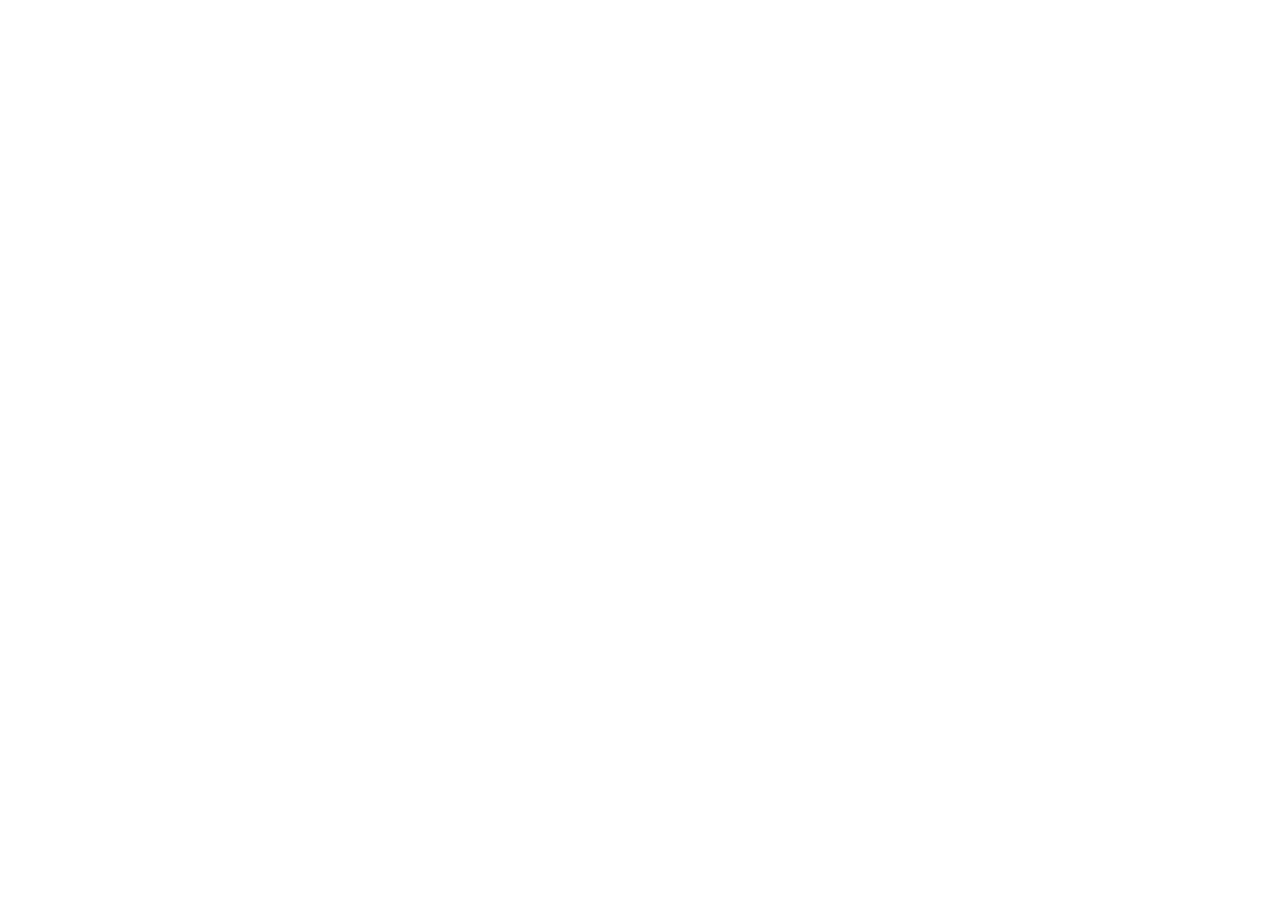
==== index.html @ 46774629 "Create index.html" ====
<!DOCTYPE html>
<html lang="en">
<head>
    <meta charset="UTF-8">
    <meta name="viewport" content="width=device-width, initial-scale=1.0">
    <title>Document</title>
</head>

<header>

</header>

<body>
    
</body>

<footer>
    
</footer>
</html>
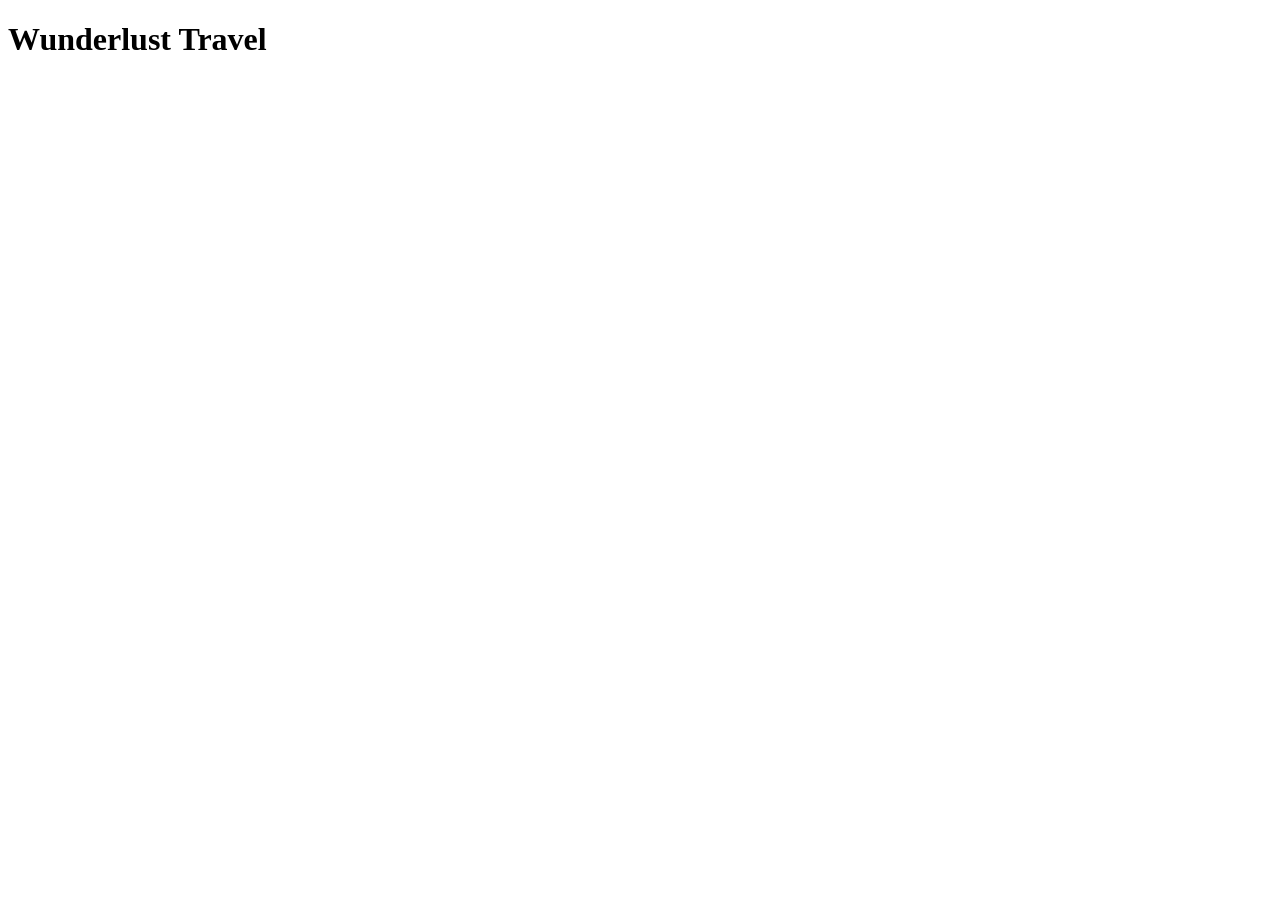
==== commit 847f98b1: "Images" ====
--- a/index.html
+++ b/index.html
@@ -7,7 +7,7 @@
 </head>
 
 <header>
-
+<h1>Wunderlust Travel</h1>
 </header>
 
 <body>
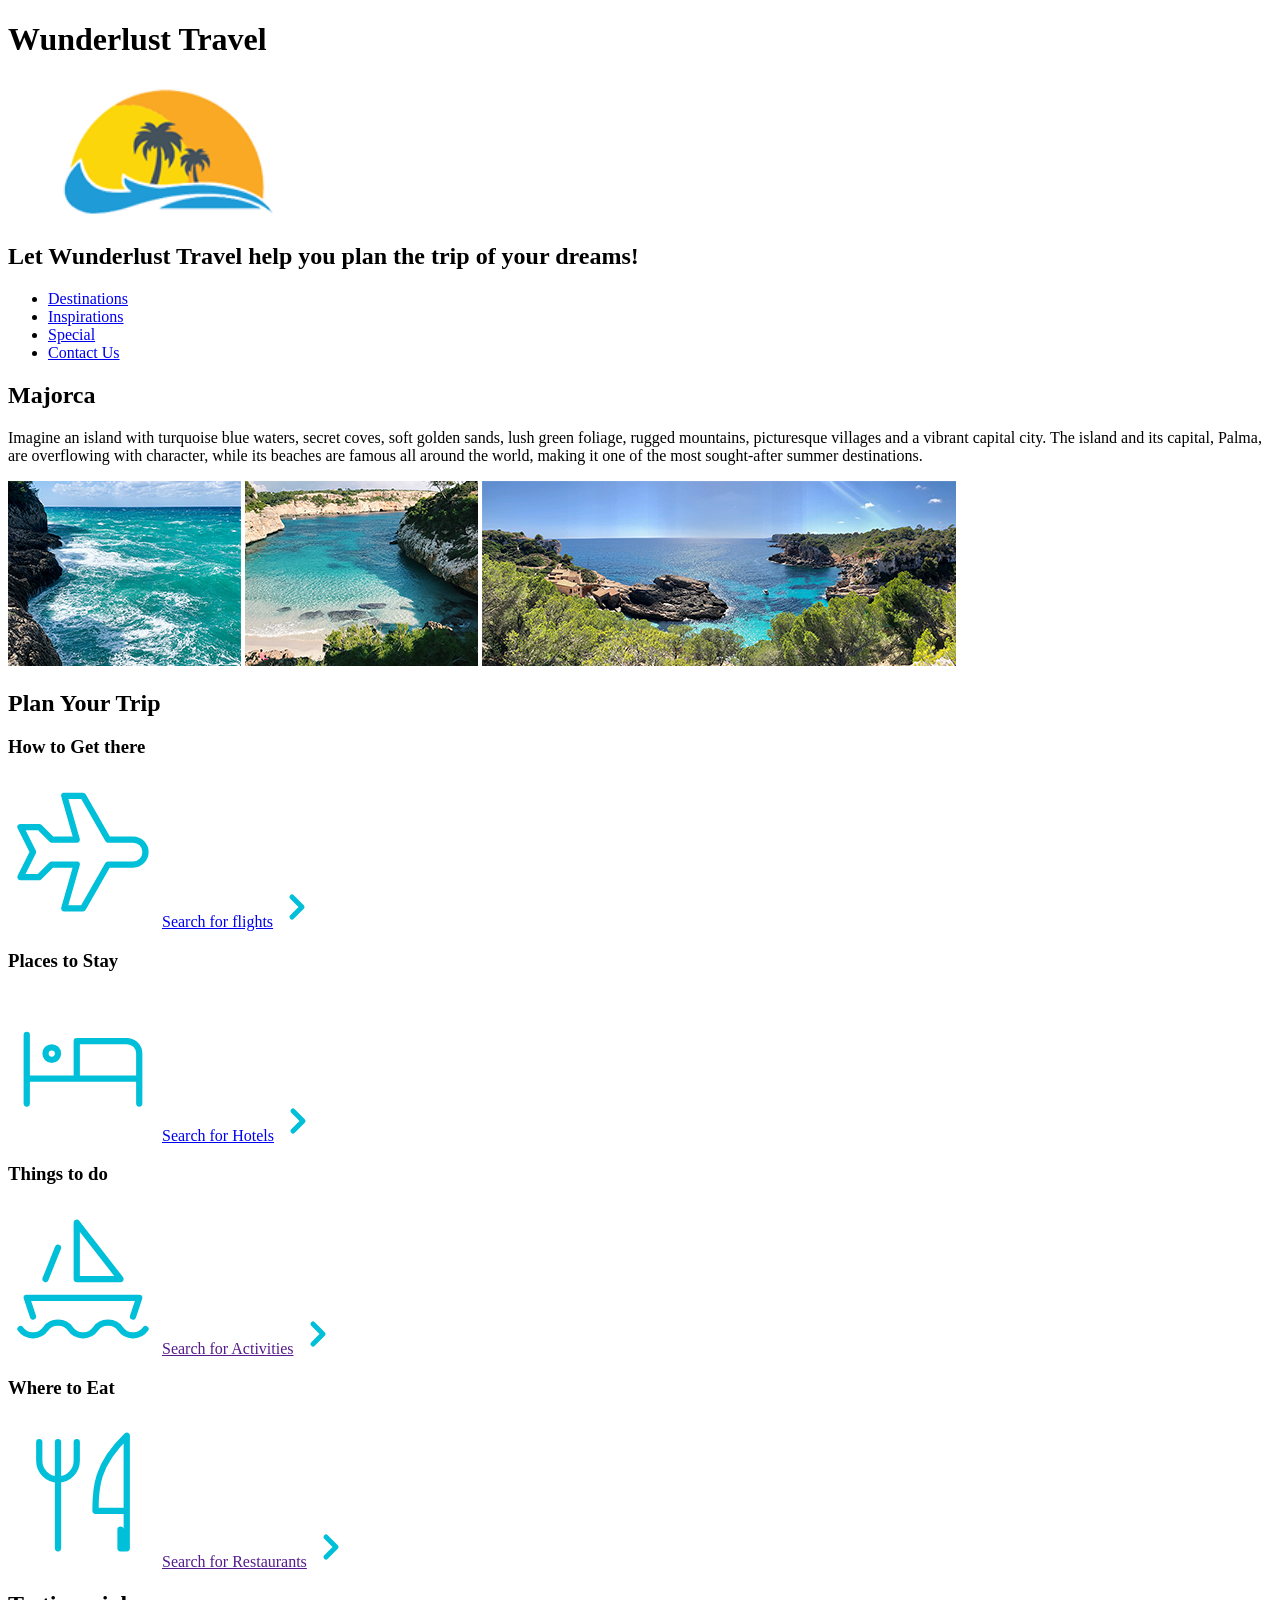
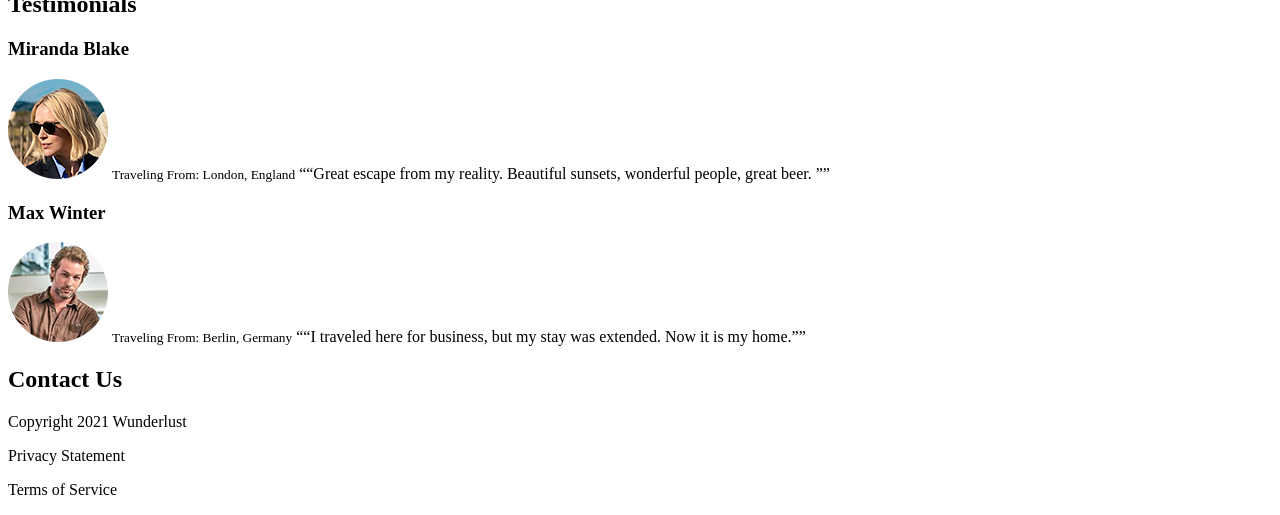
==== commit 3148df2d: "Update index.html" ====
--- a/index.html
+++ b/index.html
@@ -6,15 +6,123 @@
     <title>Document</title>
 </head>
 
+<body>
 <header>
 <h1>Wunderlust Travel</h1>
+<!--edit responsive-->
+<img src="images/logo-S.png"
+srcset="images/logo-S.png 115w, images/logo-M.png 173w, images/logo-L.png 230w"
+sizes="(max-width: 675px) 100vw, (max-width: 900px) 50vw, 25vw"
+alt="Semi circular logo with a wave, two palm trees, and the sun as the background."
+>
+<h2>
+Let Wunderlust Travel help you plan the trip of your dreams!
+</h2>
+<nav><ul>
+    <li><a href="#dest">Destinations</a></li>
+    <li><a href="#insp">Inspirations</a></li>
+    <li><a href="#spec">Special</a></li>
+    <li><a href="#cont">Contact Us</a></li>
+</ul></nav>
 </header>
 
-<body>
-    
-</body>
+<main>
+    <section id="majorca">
+        <h2>Majorca</h2>
+        <p>Imagine an island with turquoise blue waters, secret coves, soft golden sands, lush green foliage, rugged mountains, picturesque villages and a vibrant capital city. The island and its capital, Palma, are overflowing with character, while its beaches are famous all around the world, making it one of the most sought-after summer destinations.</p>
+        <img src="images/majorca-waves-S.png" srcset="" sizes="" alt="">
+        <img src="images/majorca-beach-S.png" srcset="" sizes="" alt="">
+        <img src="images/majorca-cove-S.png" srcset="" sizes="" alt="">
+    </section>
+
+    <section id="plan">
+        <h2>Plan Your Trip</h2>
+
+        <h3>How to Get there</h3>
+        <svg xmlns="http://www.w3.org/2000/svg" class="icon icon-tabler icon-tabler-plane" width="150" height="150" viewBox="0 0 24 24" stroke-width="1" stroke="#00bfd8" fill="none" stroke-linecap="round" stroke-linejoin="round">
+        <path stroke="none" d="M0 0h24v24H0z" fill="none"/>
+        <path d="M16 10h4a2 2 0 0 1 0 4h-4l-4 7h-3l2 -7h-4l-2 2h-3l2 -4l-2 -4h3l2 2h4l-2 -7h3z" />
+        </svg>
+        <a href="#">Search for flights</a>
+        <svg xmlns="http://www.w3.org/2000/svg" class="icon icon-tabler icon-tabler-chevron-right" width="40" height="40" viewBox="0 0 24 24" stroke-width="3" stroke="#00bfd8" fill="none" stroke-linecap="round" stroke-linejoin="round">
+        <path stroke="none" d="M0 0h24v24H0z" fill="none"/>
+        <polyline points="9 6 15 12 9 18" />
+        </svg>
+
+        <h3>Places to Stay</h3>
+        <svg xmlns="http://www.w3.org/2000/svg" class="icon icon-tabler icon-tabler-bed" width="150" height="150" viewBox="0 0 24 24" stroke-width="1" stroke="#00bfd8" fill="none" stroke-linecap="round" stroke-linejoin="round">
+        <path stroke="none" d="M0 0h24v24H0z" fill="none"/>
+        <path d="M3 7v11m0 -4h18m0 4v-8a2 2 0 0 0 -2 -2h-8v6" />
+        <circle cx="7" cy="10" r="1" />
+        </svg>
+        <a href="#">Search for Hotels</a>
+        <svg xmlns="http://www.w3.org/2000/svg" class="icon icon-tabler icon-tabler-chevron-right" width="40" height="40" viewBox="0 0 24 24" stroke-width="3" stroke="#00bfd8" fill="none" stroke-linecap="round" stroke-linejoin="round">
+        <path stroke="none" d="M0 0h24v24H0z" fill="none"/>
+        <polyline points="9 6 15 12 9 18" />
+        </svg>
+
+        <h3>Things to do</h3>
+        <svg xmlns="http://www.w3.org/2000/svg" class="icon icon-tabler icon-tabler-sailboat" width="150" height="150" viewBox="0 0 24 24" stroke-width="1" stroke="#00bfd8" fill="none" stroke-linecap="round" stroke-linejoin="round">
+        <path stroke="none" d="M0 0h24v24H0z" fill="none"/>
+        <path d="M2 20a2.4 2.4 0 0 0 2 1a2.4 2.4 0 0 0 2 -1a2.4 2.4 0 0 1 2 -1a2.4 2.4 0 0 1 2 1a2.4 2.4 0 0 0 2 1a2.4 2.4 0 0 0 2 -1a2.4 2.4 0 0 1 2 -1a2.4 2.4 0 0 1 2 1a2.4 2.4 0 0 0 2 1a2.4 2.4 0 0 0 2 -1" />
+        <path d="M4 18l-1 -3h18l-1 3" />
+        <path d="M11 12h7l-7 -9v9" />
+        <line x1="8" y1="7" x2="6" y2="12" />
+        </svg>
+        <a href="">Search for Activities</a>
+        <svg xmlns="http://www.w3.org/2000/svg" class="icon icon-tabler icon-tabler-chevron-right" width="40" height="40" viewBox="0 0 24 24" stroke-width="3" stroke="#00bfd8" fill="none" stroke-linecap="round" stroke-linejoin="round">
+        <path stroke="none" d="M0 0h24v24H0z" fill="none"/>
+        <polyline points="9 6 15 12 9 18" />
+        </svg>
+
+        <h3>Where to Eat</h3>
+        <svg xmlns="http://www.w3.org/2000/svg" class="icon icon-tabler icon-tabler-tools-kitchen-2" width="150" height="150" viewBox="0 0 24 24" stroke-width="1" stroke="#00bfd8" fill="none" stroke-linecap="round" stroke-linejoin="round">
+        <path stroke="none" d="M0 0h24v24H0z" fill="none"/>
+        <path d="M19 3v12h-5c-.023 -3.681 .184 -7.406 5 -12zm0 12v6h-1v-3m-10 -14v17m-3 -17v3a3 3 0 1 0 6 0v-3" />
+        </svg>
+        <a href="">Search for Restaurants</a>
+        <svg xmlns="http://www.w3.org/2000/svg" class="icon icon-tabler icon-tabler-chevron-right" width="40" height="40" viewBox="0 0 24 24" stroke-width="3" stroke="#00bfd8" fill="none" stroke-linecap="round" stroke-linejoin="round">
+        <path stroke="none" d="M0 0h24v24H0z" fill="none"/>
+        <polyline points="9 6 15 12 9 18" />
+        </svg>
+
+
+    </section>
+
+    <section id="testimonials">
+        <h2>Testimonials</h2>
+
+        <h3>Miranda Blake</h3>
+        <!--responsive stuff here-->
+        <img src="images/miranda-blake-S.png" alt="">
+        <small>Traveling From: London, England</small>
+        <q>“Great escape from my reality. Beautiful sunsets, wonderful people, great beer. ”</q>
+
+        <h3>Max Winter</h3>
+        <img src="images/max-winter-S.png" alt="">
+        <small>Traveling From: Berlin, Germany</small>
+        <q>“I traveled here for business, but my stay was extended. Now it is my home.”</q>
+
+
+    </section>
+    <section id="about"></section>
+
+
+    <section id="contForm">
+    <form>
+    <h2>Contact Us</h2>
+
+    </form>
+    </section>
+
+</main>
 
 <footer>
-    
+<p>Copyright 2021 Wunderlust</p>
+<p>Privacy Statement</p>
+<p>Terms of Service</p>
+
 </footer>
+
+</body>
 </html>
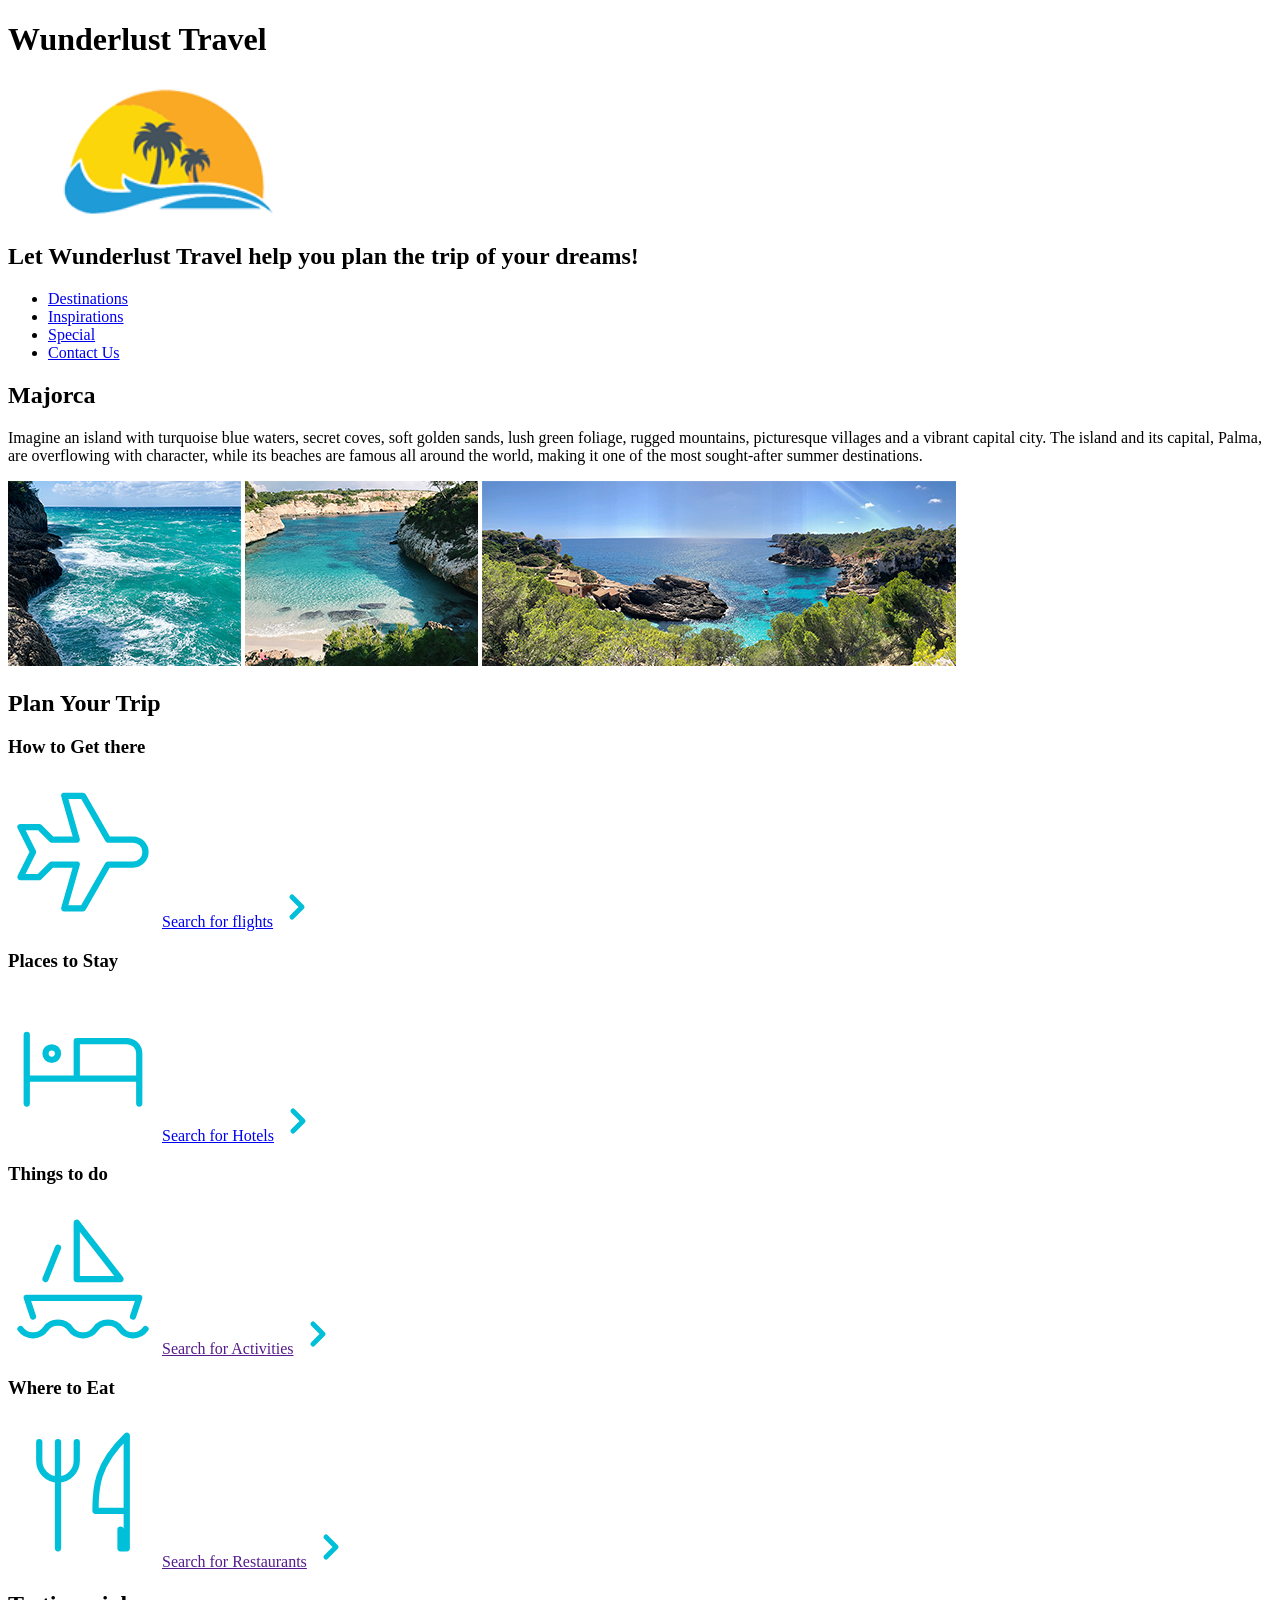
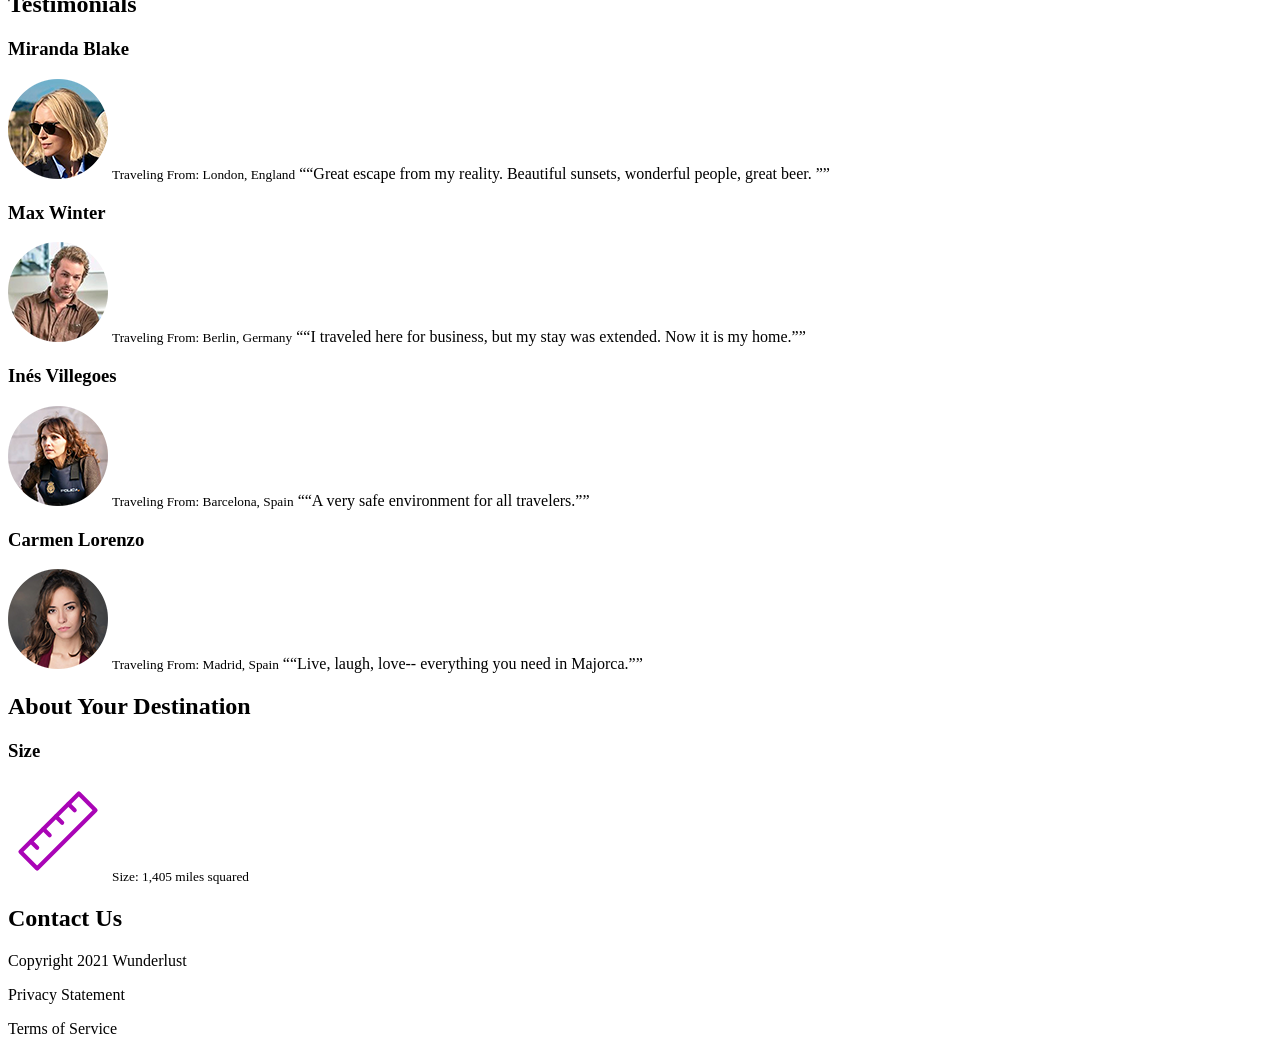
==== commit 6ec660e4: "Update index.html" ====
--- a/index.html
+++ b/index.html
@@ -103,8 +103,30 @@
         <small>Traveling From: Berlin, Germany</small>
         <q>“I traveled here for business, but my stay was extended. Now it is my home.”</q>
 
+        <h3>Inés Villegoes</h3>
+        <img src="images/ines-villegoes-S.png" alt="">
+        <small>Traveling From: Barcelona, Spain</small>
+        <q>“A very safe environment for all travelers.”</q>
 
+        <h3>Carmen Lorenzo</h3>
+        <img src="images/carmen-lorenzo-S.png" alt="">
+        <small>Traveling From: Madrid, Spain</small>
+        <q>“Live, laugh, love-- everything you need in Majorca.”</q>
+        
     </section>
+        <h2>About Your Destination</h2>
+
+        <h3>Size</h3>
+        <svg xmlns="http://www.w3.org/2000/svg" class="icon icon-tabler icon-tabler-ruler-2" width="100" height="100" viewBox="0 0 24 24" stroke-width="1" stroke="#a905b6" fill="none" stroke-linecap="round" stroke-linejoin="round">
+        <path stroke="none" d="M0 0h24v24H0z" fill="none"/>
+        <path d="M17 3l4 4l-14 14l-4 -4z" />
+        <path d="M16 7l-1.5 -1.5" />
+        <path d="M13 10l-1.5 -1.5" />
+        <path d="M10 13l-1.5 -1.5" />
+        <path d="M7 16l-1.5 -1.5" />
+        </svg>
+        <small>Size: 1,405 miles squared</small>
+
     <section id="about"></section>
 
 
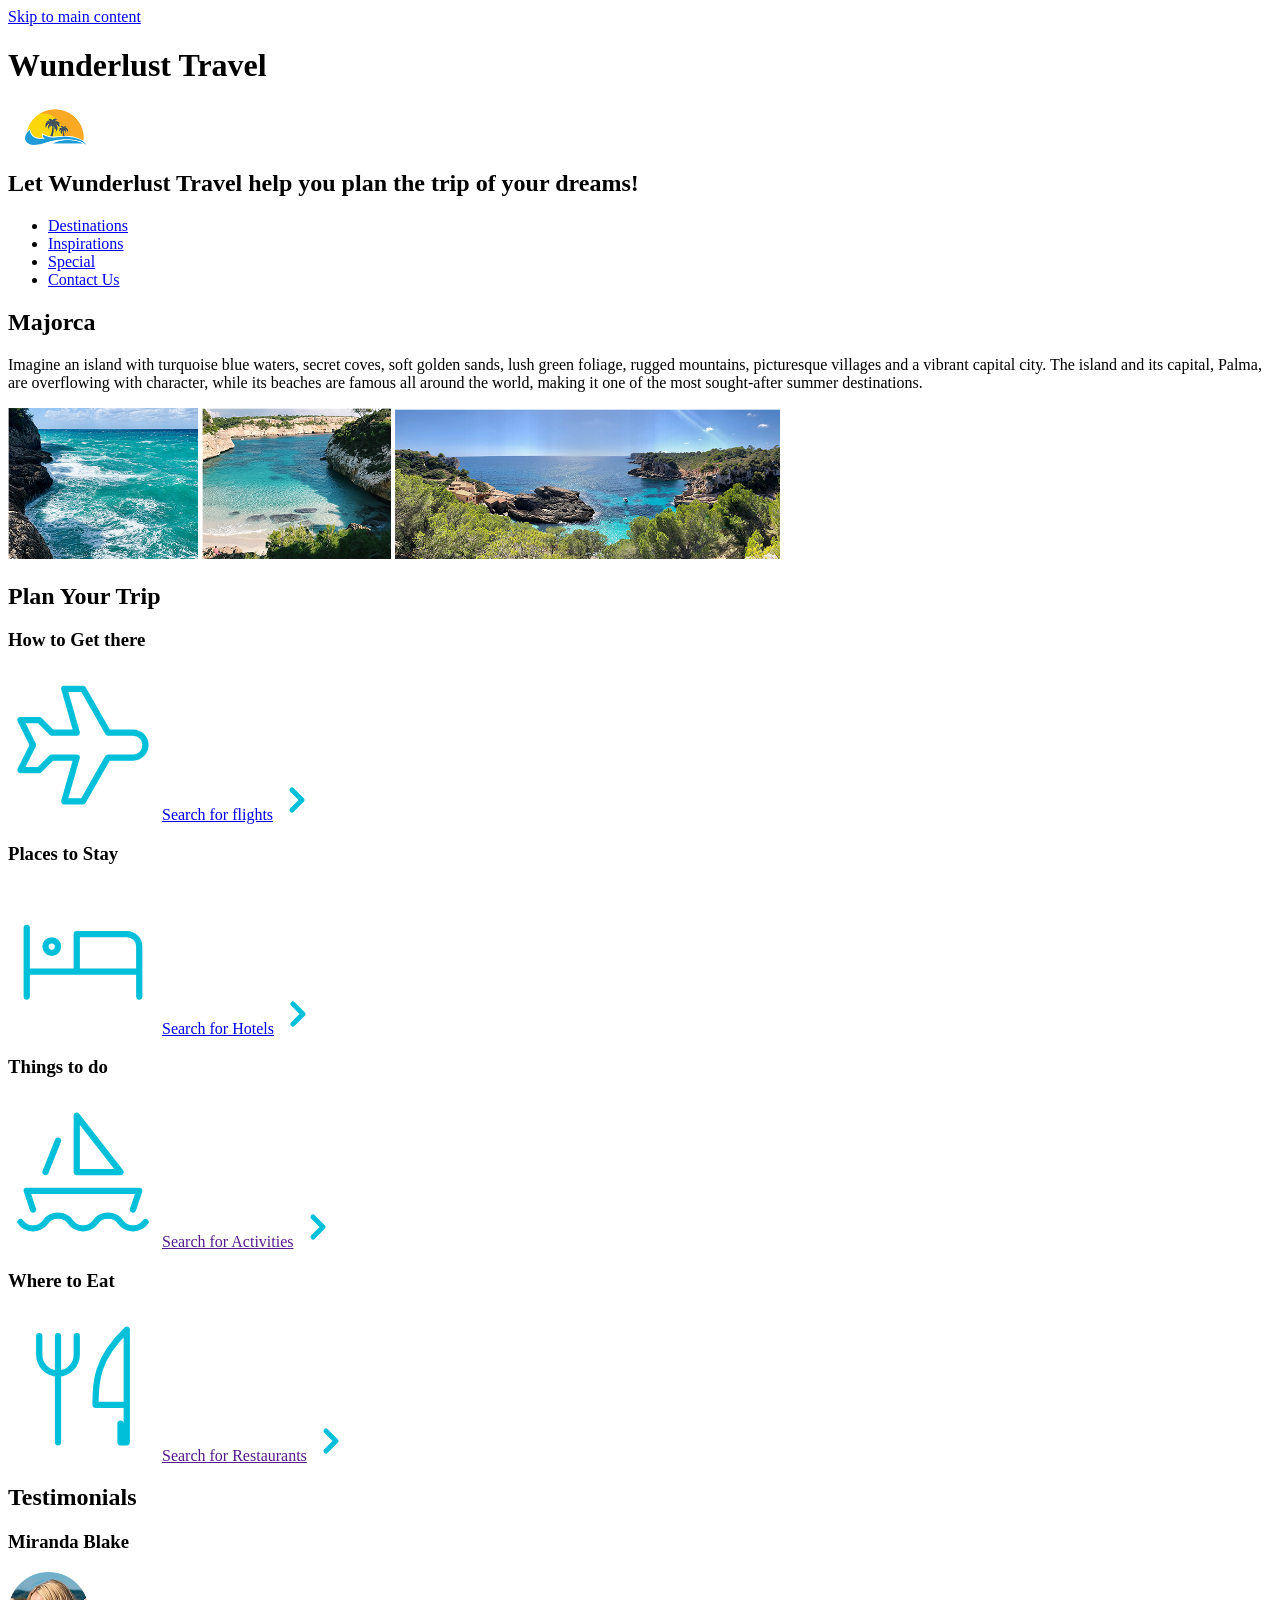
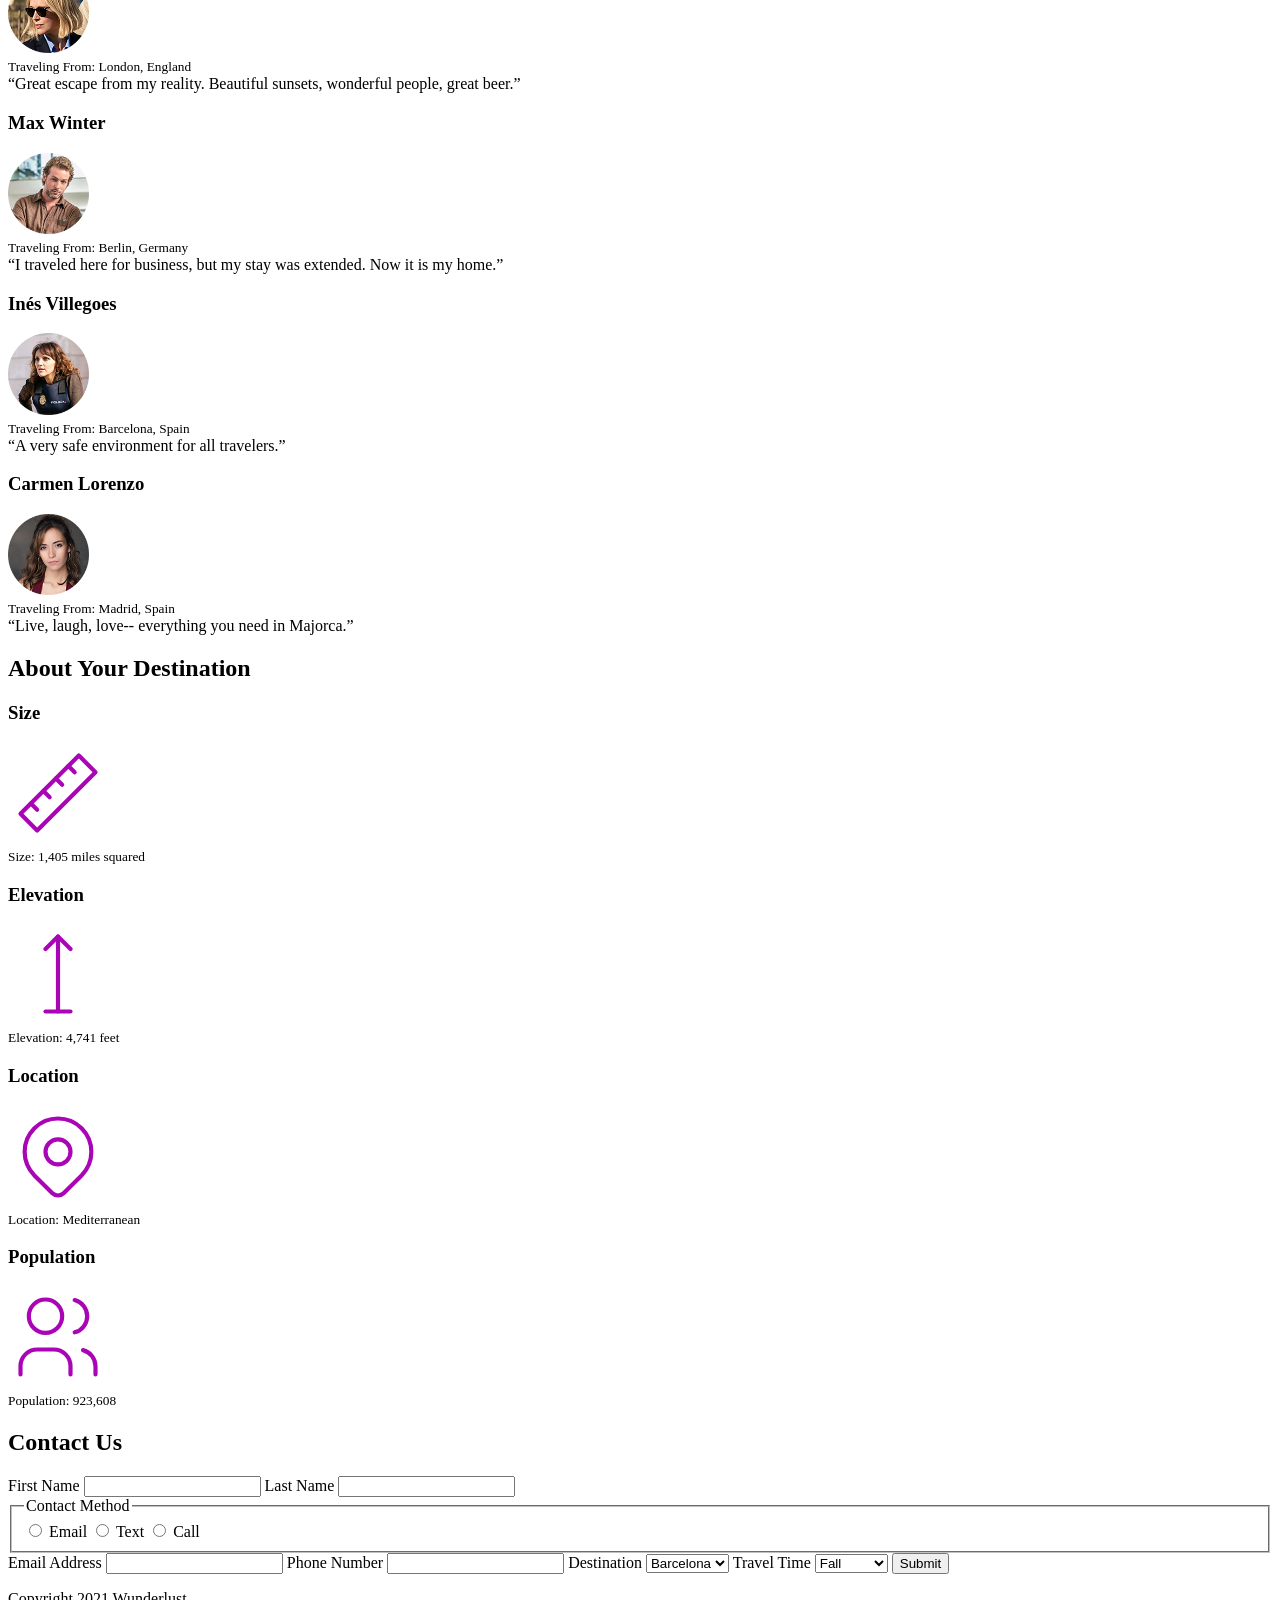
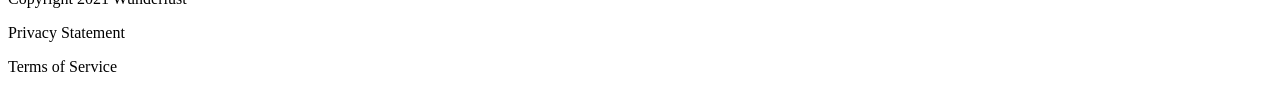
==== commit 936ccf6b: "Update index.html" ====
--- a/index.html
+++ b/index.html
@@ -8,11 +8,11 @@
 
 <body>
 <header>
+<a href="#main" id="skiplink">Skip to main content</a>
 <h1>Wunderlust Travel</h1>
-<!--edit responsive-->
 <img src="images/logo-S.png"
-srcset="images/logo-S.png 115w, images/logo-M.png 173w, images/logo-L.png 230w"
-sizes="(max-width: 675px) 100vw, (max-width: 900px) 50vw, 25vw"
+srcset="images/logo-S.png 320w, images/logo-M.png 780w, images/logo-L.png 1024w"
+sizes="(max-width: 675px) 100vw, (max-width: 900px) 66vw, 33vw"
 alt="Semi circular logo with a wave, two palm trees, and the sun as the background."
 >
 <h2>
@@ -26,13 +26,13 @@
 </ul></nav>
 </header>
 
-<main>
+<main id="main">
     <section id="majorca">
         <h2>Majorca</h2>
         <p>Imagine an island with turquoise blue waters, secret coves, soft golden sands, lush green foliage, rugged mountains, picturesque villages and a vibrant capital city. The island and its capital, Palma, are overflowing with character, while its beaches are famous all around the world, making it one of the most sought-after summer destinations.</p>
-        <img src="images/majorca-waves-S.png" srcset="" sizes="" alt="">
-        <img src="images/majorca-beach-S.png" srcset="" sizes="" alt="">
-        <img src="images/majorca-cove-S.png" srcset="" sizes="" alt="">
+        <img src="images/majorca-waves-S.png" srcset="images/majorca-waves-S.png 320w, images/majorca-waves-M.png 780w, images/majorca-waves-L.png 1024w" sizes="(max-width: 675px) 100vw, (max-width: 900px) 66vw, 33vw" alt="A view of waves against a rocky shore">
+        <img src="images/majorca-beach-S.png" srcset="images/majorca-beach-S.png 320w, images/majorca-beach-M.png 780w, images/majorca-beach-L.png 1024w" sizes="(max-width: 675px) 100vw, (max-width: 900px) 66vw, 33vw" alt="A view of a beach">
+        <img src="images/majorca-cove-S.png" srcset="images/majorca-cove-S.png 320w, images/majorca-cove-M.png 780w, images/majorca-cove-L.png 1024w" sizes="(max-width: 675px) 100vw, (max-width: 900px) 66vw, 33vw" alt="A view of a cove from a distance">
     </section>
 
     <section id="plan">
@@ -93,27 +93,45 @@
         <h2>Testimonials</h2>
 
         <h3>Miranda Blake</h3>
-        <!--responsive stuff here-->
-        <img src="images/miranda-blake-S.png" alt="">
-        <small>Traveling From: London, England</small>
-        <q>“Great escape from my reality. Beautiful sunsets, wonderful people, great beer. ”</q>
-
-        <h3>Max Winter</h3>
-        <img src="images/max-winter-S.png" alt="">
-        <small>Traveling From: Berlin, Germany</small>
-        <q>“I traveled here for business, but my stay was extended. Now it is my home.”</q>
-
-        <h3>Inés Villegoes</h3>
-        <img src="images/ines-villegoes-S.png" alt="">
-        <small>Traveling From: Barcelona, Spain</small>
-        <q>“A very safe environment for all travelers.”</q>
-
-        <h3>Carmen Lorenzo</h3>
-        <img src="images/carmen-lorenzo-S.png" alt="">
-        <small>Traveling From: Madrid, Spain</small>
-        <q>“Live, laugh, love-- everything you need in Majorca.”</q>
+        <img src="images/miranda-blake-S.png"
+        srcset="images/miranda-blake-S.png 320w, images/miranda-blake-M.png 780w, images/miranda-blake-L.png 1024w"
+        sizes="(max-width: 675px) 100vw, (max-width: 900px) 66vw, 33vw"
+        alt="Portrait picture of a woman (Miranda Blake)"
+        ><br>
+        <small>Traveling From: London, England</small><br>
+        <q>Great escape from my reality. Beautiful sunsets, wonderful people, great beer.</q>
+
+        <h3>Max Winter</h3>        
+        <img src="images/max-winter-S.png"
+        srcset="images/max-winter-S.png 320w, images/max-winter-M.png 780w, images/max-winter-L.png 1024w"
+        sizes="(max-width: 675px) 100vw, (max-width: 900px) 66vw, 33vw"
+        alt="Portrait picture of a man (Max Winter)"
+        ><br>
+        <small>Traveling From: Berlin, Germany</small><br>
+        <q>I traveled here for business, but my stay was extended. Now it is my home.</q>
+
+
+        <h3>Inés Villegoes</h3>        
+        <img src="images/ines-villegoes-S.png"
+        srcset="images/ines-villegoes-S.png 320w, images/ines-villegoes-M.png 780w, images/ines-villegoes-L.png 1024w"
+        sizes="(max-width: 675px) 100vw, (max-width: 900px) 66vw, 33vw"
+        alt="Portrait picture of a woman (Inés Villegoes)"
+        ><br>
+        <small>Traveling From: Barcelona, Spain</small><br>
+        <q>A very safe environment for all travelers.</q>
+
+        <h3>Carmen Lorenzo</h3>        
+        <img src="images/carmen-lorenzo-S.png"
+        srcset="images/carmen-lorenzo-S.png 320w, images/carmen-lorenzo-M.png 780w, images/carmen-lorenzo-L.png 1024w"
+        sizes="(max-width: 675px) 100vw, (max-width: 900px) 66vw, 33vw"
+        alt="Portrait picture of a woman (Carmen Lorenzo)"
+        ><br>
+        <small>Traveling From: Madrid, Spain</small><br>
+        <q>Live, laugh, love-- everything you need in Majorca.</q>
         
     </section>
+
+    <section id="about">
         <h2>About Your Destination</h2>
 
         <h3>Size</h3>
@@ -124,17 +142,83 @@
         <path d="M13 10l-1.5 -1.5" />
         <path d="M10 13l-1.5 -1.5" />
         <path d="M7 16l-1.5 -1.5" />
-        </svg>
+        </svg><br>
         <small>Size: 1,405 miles squared</small>
 
-    <section id="about"></section>
+        <h3>Elevation</h3>
+        <svg xmlns="http://www.w3.org/2000/svg" class="icon icon-tabler icon-tabler-arrow-top-bar" width="100" height="100" viewBox="0 0 24 24" stroke-width="1" stroke="#a905b6" fill="none" stroke-linecap="round" stroke-linejoin="round">
+        <path stroke="none" d="M0 0h24v24H0z" fill="none"/>
+        <line x1="12" y1="21" x2="12" y2="3" />
+        <path d="M15 6l-3 -3l-3 3" />
+        <line x1="9" y1="21" x2="15" y2="21" />
+        </svg><br>
+        <small>Elevation: 4,741 feet</small>
+
+        <h3>Location</h3>
+        <svg xmlns="http://www.w3.org/2000/svg" class="icon icon-tabler icon-tabler-map-pin" width="100" height="100" viewBox="0 0 24 24" stroke-width="1" stroke="#a905b6" fill="none" stroke-linecap="round" stroke-linejoin="round">
+        <path stroke="none" d="M0 0h24v24H0z" fill="none"/>
+        <circle cx="12" cy="11" r="3" />
+        <path d="M17.657 16.657l-4.243 4.243a2 2 0 0 1 -2.827 0l-4.244 -4.243a8 8 0 1 1 11.314 0z" />
+        </svg> <br>      
+        <small>Location: Mediterranean</small>
+
+        <h3>Population</h3>
+        <svg xmlns="http://www.w3.org/2000/svg" class="icon icon-tabler icon-tabler-users" width="100" height="100" viewBox="0 0 24 24" stroke-width="1" stroke="#a905b6" fill="none" stroke-linecap="round" stroke-linejoin="round">
+        <path stroke="none" d="M0 0h24v24H0z" fill="none"/>
+        <circle cx="9" cy="7" r="4" />
+        <path d="M3 21v-2a4 4 0 0 1 4 -4h4a4 4 0 0 1 4 4v2" />
+        <path d="M16 3.13a4 4 0 0 1 0 7.75" />
+        <path d="M21 21v-2a4 4 0 0 0 -3 -3.85" />
+        </svg><br>
+        <small>Population: 923,608</small>
+    </section>
 
 
     <section id="contForm">
-    <form>
-    <h2>Contact Us</h2>
-
-    </form>
+        <form method="post">
+            <h2>Contact Us</h2>
+            <label for="fname">First Name</label>
+	        <input id="fname" name="First Name" type="text">
+            <label for="lname">Last Name</label>
+	        <input id="lname" name="Last Name" type="text">
+
+            <fieldset>
+            <legend>Contact Method</legend>
+	        <input id="prefmail" name="Preferred Contact" type="radio">
+            <label for="prefmail">Email</label>
+	        <input id="preftext" name="Preferred Contact" type="radio">
+            <label for="preftext">Text</label>
+	        <input id="prefcall" name="Preferred Contact" type="radio">
+            <label for="prefcall">Call</label>
+            </fieldset>
+            <label for="email">Email Address</label>
+	        <input id="email" name="Email" type="email">
+            <label for="phone">Phone Number</label>
+            <input id="phone" name="phone" type="tel" >
+            
+            <label for="destination">Destination</label>
+	        <select id="destination" name="Destination" class="input-select">
+                <option value="Barcelona">Barcelona</option>
+                <option value="Granada">Granada</option>
+                <option value="Ibiza">Ibiza</option>
+                <option value="Madrid">Madrid</option>
+                <option value="Majorca">Majorca</option>
+                <option value="Seville">Seville</option>
+                <option value="Tenerife">Tenerife</option>
+                <option value="Valencia">Valencia</option>
+            </select>
+
+            <label for="season">Travel Time</label>
+	        <select id="season" name="season" class="input-select">
+                <option value="Fall">Fall</option>
+                <option value="Winter">Winter</option>
+                <option value="Spring">Spring</option>
+                <option value="Summer">Summer</option>
+                <option value="Flexible">Flexible</option>
+            </select>
+
+            <input type="submit">
+        </form>
     </section>
 
 </main>
@@ -143,7 +227,6 @@
 <p>Copyright 2021 Wunderlust</p>
 <p>Privacy Statement</p>
 <p>Terms of Service</p>
-
 </footer>
 
 </body>
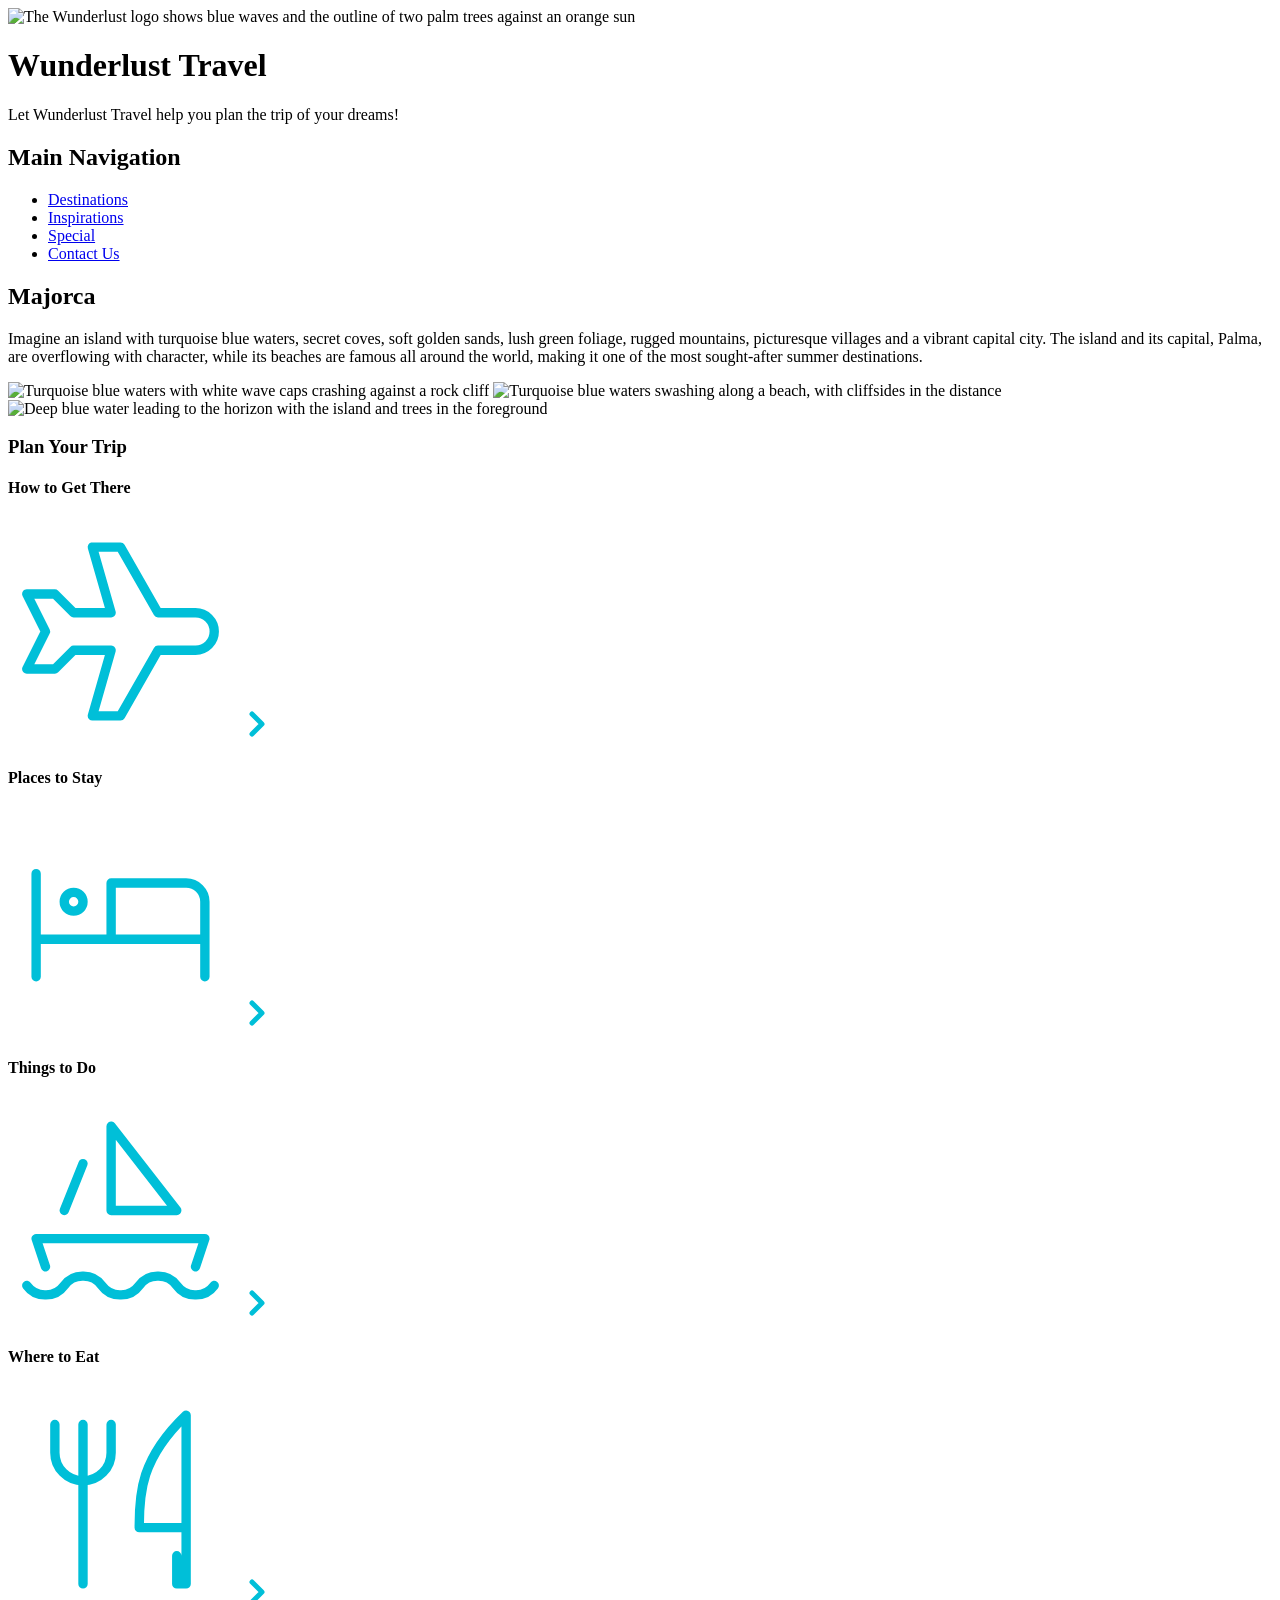
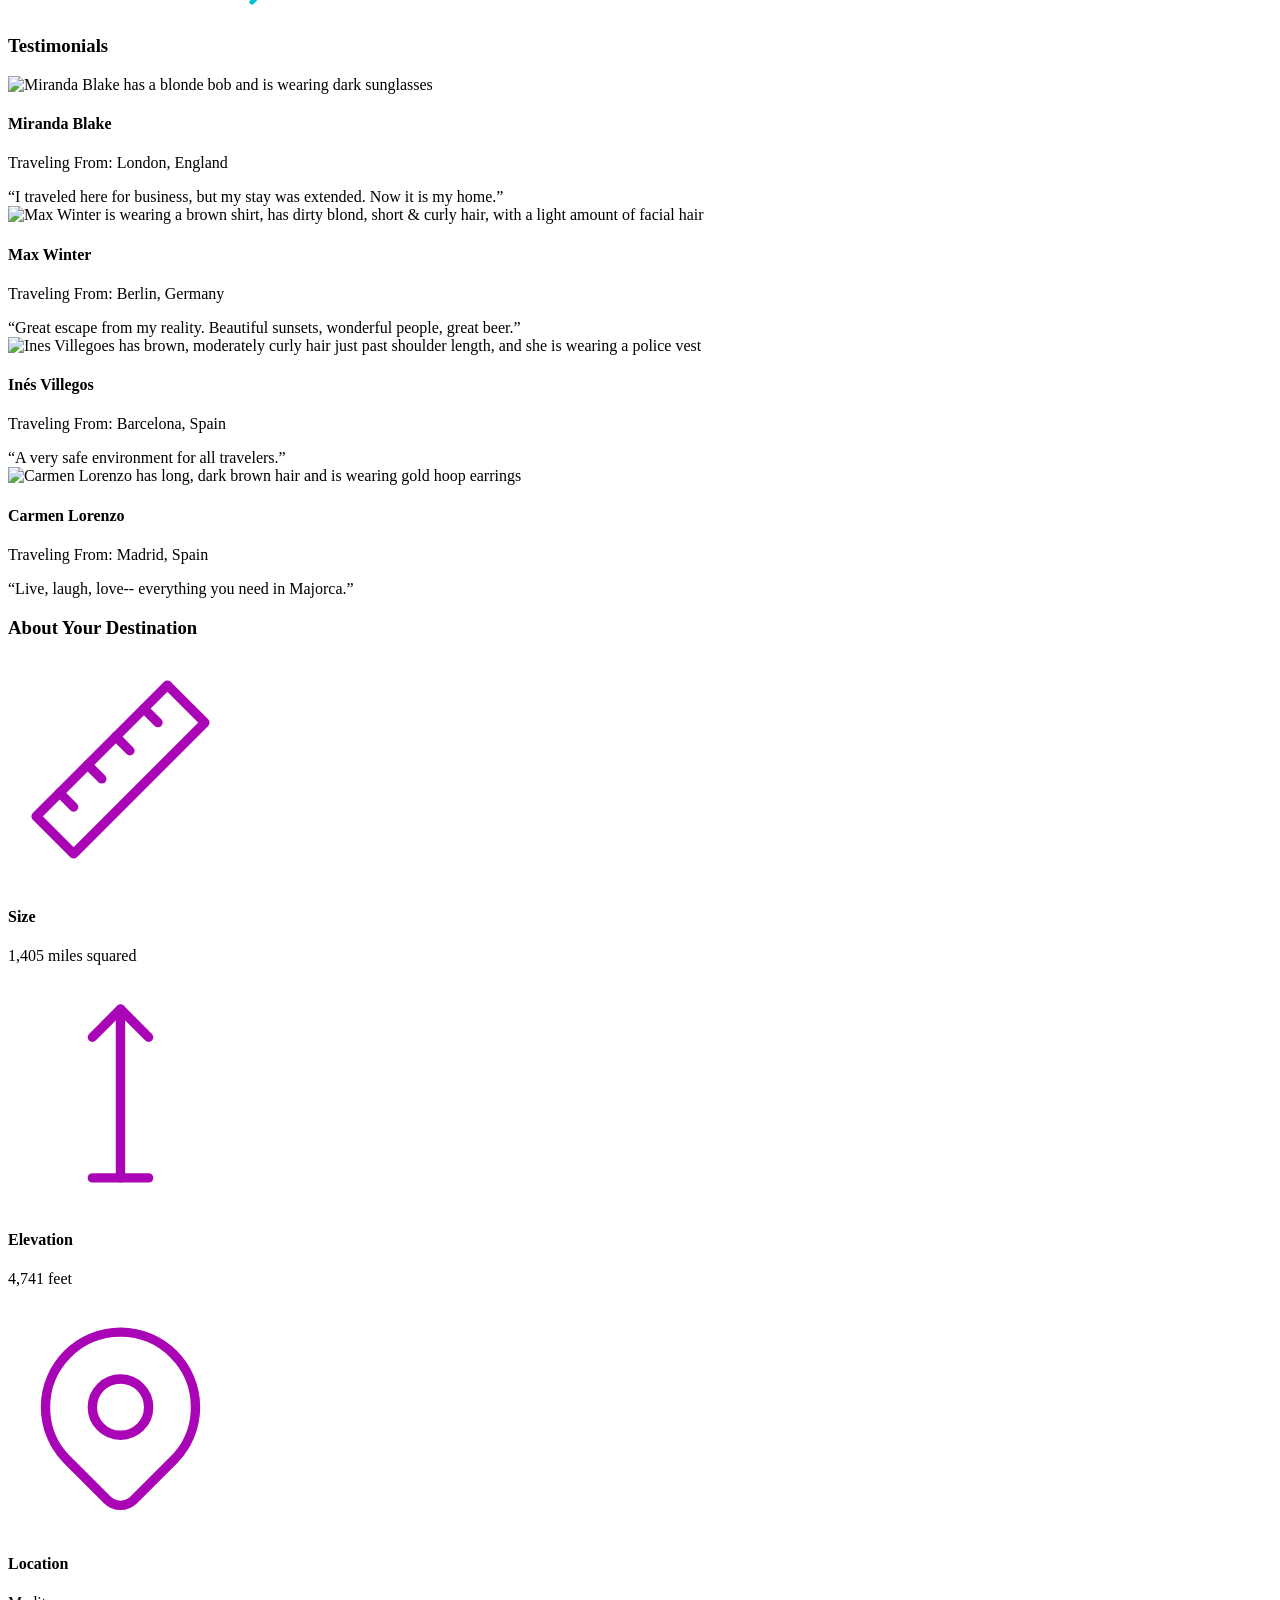
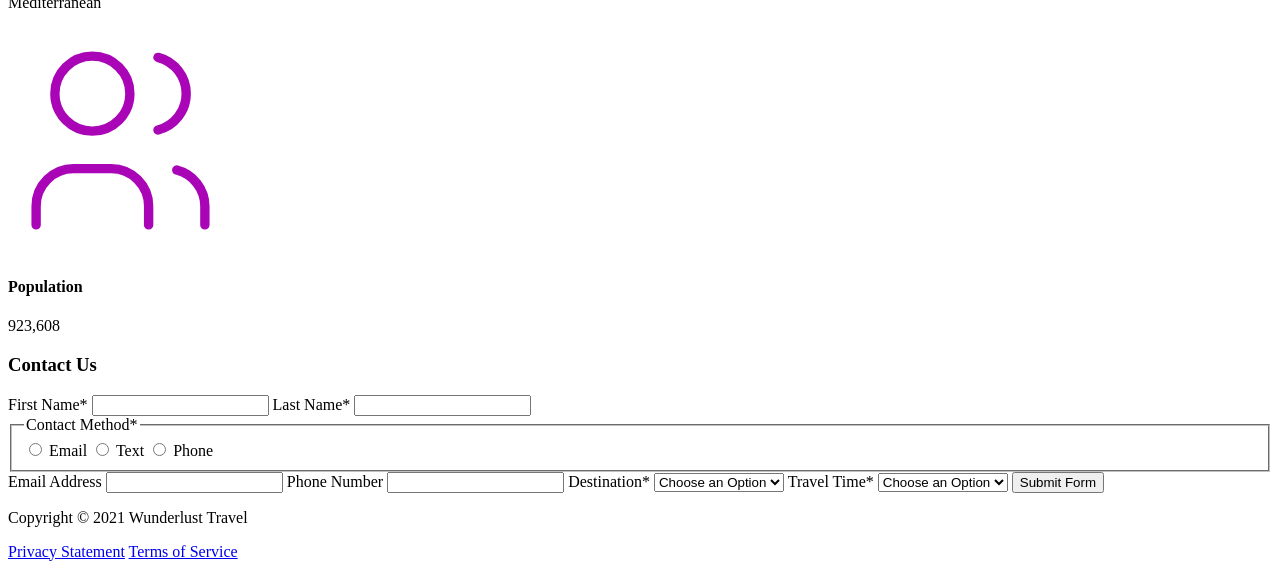
==== commit ce34f8ca: "swapped html" ====
--- a/index.html
+++ b/index.html
@@ -1,233 +1,164 @@
 <!DOCTYPE html>
 <html lang="en">
-<head>
-    <meta charset="UTF-8">
-    <meta name="viewport" content="width=device-width, initial-scale=1.0">
-    <title>Document</title>
-</head>
+    <head>
+<!--         Add all required tags in the head here - meta tags for SEO, responsiveness, and with info about the page, etc., in addition to tags to create a card on Twitter with a large image and open graph tags to allow for sharing on other social media sites -->
+    </head>
+    <body>
+<!--         Reveiew the document and add the proper tags to all of the headings  throughout. Use the outline feature in the validator to ensure that these have been added correctly. See the image of the correct outline as a reference if you have questions 
 
-<body>
-<header>
-<a href="#main" id="skiplink">Skip to main content</a>
-<h1>Wunderlust Travel</h1>
-<img src="images/logo-S.png"
-srcset="images/logo-S.png 320w, images/logo-M.png 780w, images/logo-L.png 1024w"
-sizes="(max-width: 675px) 100vw, (max-width: 900px) 66vw, 33vw"
-alt="Semi circular logo with a wave, two palm trees, and the sun as the background."
->
-<h2>
-Let Wunderlust Travel help you plan the trip of your dreams!
-</h2>
-<nav><ul>
-    <li><a href="#dest">Destinations</a></li>
-    <li><a href="#insp">Inspirations</a></li>
-    <li><a href="#spec">Special</a></li>
-    <li><a href="#cont">Contact Us</a></li>
-</ul></nav>
-</header>
-
-<main id="main">
-    <section id="majorca">
-        <h2>Majorca</h2>
-        <p>Imagine an island with turquoise blue waters, secret coves, soft golden sands, lush green foliage, rugged mountains, picturesque villages and a vibrant capital city. The island and its capital, Palma, are overflowing with character, while its beaches are famous all around the world, making it one of the most sought-after summer destinations.</p>
-        <img src="images/majorca-waves-S.png" srcset="images/majorca-waves-S.png 320w, images/majorca-waves-M.png 780w, images/majorca-waves-L.png 1024w" sizes="(max-width: 675px) 100vw, (max-width: 900px) 66vw, 33vw" alt="A view of waves against a rocky shore">
-        <img src="images/majorca-beach-S.png" srcset="images/majorca-beach-S.png 320w, images/majorca-beach-M.png 780w, images/majorca-beach-L.png 1024w" sizes="(max-width: 675px) 100vw, (max-width: 900px) 66vw, 33vw" alt="A view of a beach">
-        <img src="images/majorca-cove-S.png" srcset="images/majorca-cove-S.png 320w, images/majorca-cove-M.png 780w, images/majorca-cove-L.png 1024w" sizes="(max-width: 675px) 100vw, (max-width: 900px) 66vw, 33vw" alt="A view of a cove from a distance">
-    </section>
-
-    <section id="plan">
-        <h2>Plan Your Trip</h2>
-
-        <h3>How to Get there</h3>
-        <svg xmlns="http://www.w3.org/2000/svg" class="icon icon-tabler icon-tabler-plane" width="150" height="150" viewBox="0 0 24 24" stroke-width="1" stroke="#00bfd8" fill="none" stroke-linecap="round" stroke-linejoin="round">
-        <path stroke="none" d="M0 0h24v24H0z" fill="none"/>
-        <path d="M16 10h4a2 2 0 0 1 0 4h-4l-4 7h-3l2 -7h-4l-2 2h-3l2 -4l-2 -4h3l2 2h4l-2 -7h3z" />
-        </svg>
-        <a href="#">Search for flights</a>
-        <svg xmlns="http://www.w3.org/2000/svg" class="icon icon-tabler icon-tabler-chevron-right" width="40" height="40" viewBox="0 0 24 24" stroke-width="3" stroke="#00bfd8" fill="none" stroke-linecap="round" stroke-linejoin="round">
-        <path stroke="none" d="M0 0h24v24H0z" fill="none"/>
-        <polyline points="9 6 15 12 9 18" />
-        </svg>
-
-        <h3>Places to Stay</h3>
-        <svg xmlns="http://www.w3.org/2000/svg" class="icon icon-tabler icon-tabler-bed" width="150" height="150" viewBox="0 0 24 24" stroke-width="1" stroke="#00bfd8" fill="none" stroke-linecap="round" stroke-linejoin="round">
-        <path stroke="none" d="M0 0h24v24H0z" fill="none"/>
-        <path d="M3 7v11m0 -4h18m0 4v-8a2 2 0 0 0 -2 -2h-8v6" />
-        <circle cx="7" cy="10" r="1" />
-        </svg>
-        <a href="#">Search for Hotels</a>
-        <svg xmlns="http://www.w3.org/2000/svg" class="icon icon-tabler icon-tabler-chevron-right" width="40" height="40" viewBox="0 0 24 24" stroke-width="3" stroke="#00bfd8" fill="none" stroke-linecap="round" stroke-linejoin="round">
-        <path stroke="none" d="M0 0h24v24H0z" fill="none"/>
-        <polyline points="9 6 15 12 9 18" />
-        </svg>
-
-        <h3>Things to do</h3>
-        <svg xmlns="http://www.w3.org/2000/svg" class="icon icon-tabler icon-tabler-sailboat" width="150" height="150" viewBox="0 0 24 24" stroke-width="1" stroke="#00bfd8" fill="none" stroke-linecap="round" stroke-linejoin="round">
-        <path stroke="none" d="M0 0h24v24H0z" fill="none"/>
-        <path d="M2 20a2.4 2.4 0 0 0 2 1a2.4 2.4 0 0 0 2 -1a2.4 2.4 0 0 1 2 -1a2.4 2.4 0 0 1 2 1a2.4 2.4 0 0 0 2 1a2.4 2.4 0 0 0 2 -1a2.4 2.4 0 0 1 2 -1a2.4 2.4 0 0 1 2 1a2.4 2.4 0 0 0 2 1a2.4 2.4 0 0 0 2 -1" />
-        <path d="M4 18l-1 -3h18l-1 3" />
-        <path d="M11 12h7l-7 -9v9" />
-        <line x1="8" y1="7" x2="6" y2="12" />
-        </svg>
-        <a href="">Search for Activities</a>
-        <svg xmlns="http://www.w3.org/2000/svg" class="icon icon-tabler icon-tabler-chevron-right" width="40" height="40" viewBox="0 0 24 24" stroke-width="3" stroke="#00bfd8" fill="none" stroke-linecap="round" stroke-linejoin="round">
-        <path stroke="none" d="M0 0h24v24H0z" fill="none"/>
-        <polyline points="9 6 15 12 9 18" />
-        </svg>
-
-        <h3>Where to Eat</h3>
-        <svg xmlns="http://www.w3.org/2000/svg" class="icon icon-tabler icon-tabler-tools-kitchen-2" width="150" height="150" viewBox="0 0 24 24" stroke-width="1" stroke="#00bfd8" fill="none" stroke-linecap="round" stroke-linejoin="round">
-        <path stroke="none" d="M0 0h24v24H0z" fill="none"/>
-        <path d="M19 3v12h-5c-.023 -3.681 .184 -7.406 5 -12zm0 12v6h-1v-3m-10 -14v17m-3 -17v3a3 3 0 1 0 6 0v-3" />
-        </svg>
-        <a href="">Search for Restaurants</a>
-        <svg xmlns="http://www.w3.org/2000/svg" class="icon icon-tabler icon-tabler-chevron-right" width="40" height="40" viewBox="0 0 24 24" stroke-width="3" stroke="#00bfd8" fill="none" stroke-linecap="round" stroke-linejoin="round">
-        <path stroke="none" d="M0 0h24v24H0z" fill="none"/>
-        <polyline points="9 6 15 12 9 18" />
-        </svg>
-
-
-    </section>
-
-    <section id="testimonials">
-        <h2>Testimonials</h2>
-
-        <h3>Miranda Blake</h3>
-        <img src="images/miranda-blake-S.png"
-        srcset="images/miranda-blake-S.png 320w, images/miranda-blake-M.png 780w, images/miranda-blake-L.png 1024w"
-        sizes="(max-width: 675px) 100vw, (max-width: 900px) 66vw, 33vw"
-        alt="Portrait picture of a woman (Miranda Blake)"
-        ><br>
-        <small>Traveling From: London, England</small><br>
-        <q>Great escape from my reality. Beautiful sunsets, wonderful people, great beer.</q>
-
-        <h3>Max Winter</h3>        
-        <img src="images/max-winter-S.png"
-        srcset="images/max-winter-S.png 320w, images/max-winter-M.png 780w, images/max-winter-L.png 1024w"
-        sizes="(max-width: 675px) 100vw, (max-width: 900px) 66vw, 33vw"
-        alt="Portrait picture of a man (Max Winter)"
-        ><br>
-        <small>Traveling From: Berlin, Germany</small><br>
-        <q>I traveled here for business, but my stay was extended. Now it is my home.</q>
-
-
-        <h3>Inés Villegoes</h3>        
-        <img src="images/ines-villegoes-S.png"
-        srcset="images/ines-villegoes-S.png 320w, images/ines-villegoes-M.png 780w, images/ines-villegoes-L.png 1024w"
-        sizes="(max-width: 675px) 100vw, (max-width: 900px) 66vw, 33vw"
-        alt="Portrait picture of a woman (Inés Villegoes)"
-        ><br>
-        <small>Traveling From: Barcelona, Spain</small><br>
-        <q>A very safe environment for all travelers.</q>
-
-        <h3>Carmen Lorenzo</h3>        
-        <img src="images/carmen-lorenzo-S.png"
-        srcset="images/carmen-lorenzo-S.png 320w, images/carmen-lorenzo-M.png 780w, images/carmen-lorenzo-L.png 1024w"
-        sizes="(max-width: 675px) 100vw, (max-width: 900px) 66vw, 33vw"
-        alt="Portrait picture of a woman (Carmen Lorenzo)"
-        ><br>
-        <small>Traveling From: Madrid, Spain</small><br>
-        <q>Live, laugh, love-- everything you need in Majorca.</q>
-        
-    </section>
-
-    <section id="about">
-        <h2>About Your Destination</h2>
-
-        <h3>Size</h3>
-        <svg xmlns="http://www.w3.org/2000/svg" class="icon icon-tabler icon-tabler-ruler-2" width="100" height="100" viewBox="0 0 24 24" stroke-width="1" stroke="#a905b6" fill="none" stroke-linecap="round" stroke-linejoin="round">
-        <path stroke="none" d="M0 0h24v24H0z" fill="none"/>
-        <path d="M17 3l4 4l-14 14l-4 -4z" />
-        <path d="M16 7l-1.5 -1.5" />
-        <path d="M13 10l-1.5 -1.5" />
-        <path d="M10 13l-1.5 -1.5" />
-        <path d="M7 16l-1.5 -1.5" />
-        </svg><br>
-        <small>Size: 1,405 miles squared</small>
-
-        <h3>Elevation</h3>
-        <svg xmlns="http://www.w3.org/2000/svg" class="icon icon-tabler icon-tabler-arrow-top-bar" width="100" height="100" viewBox="0 0 24 24" stroke-width="1" stroke="#a905b6" fill="none" stroke-linecap="round" stroke-linejoin="round">
-        <path stroke="none" d="M0 0h24v24H0z" fill="none"/>
-        <line x1="12" y1="21" x2="12" y2="3" />
-        <path d="M15 6l-3 -3l-3 3" />
-        <line x1="9" y1="21" x2="15" y2="21" />
-        </svg><br>
-        <small>Elevation: 4,741 feet</small>
-
-        <h3>Location</h3>
-        <svg xmlns="http://www.w3.org/2000/svg" class="icon icon-tabler icon-tabler-map-pin" width="100" height="100" viewBox="0 0 24 24" stroke-width="1" stroke="#a905b6" fill="none" stroke-linecap="round" stroke-linejoin="round">
-        <path stroke="none" d="M0 0h24v24H0z" fill="none"/>
-        <circle cx="12" cy="11" r="3" />
-        <path d="M17.657 16.657l-4.243 4.243a2 2 0 0 1 -2.827 0l-4.244 -4.243a8 8 0 1 1 11.314 0z" />
-        </svg> <br>      
-        <small>Location: Mediterranean</small>
-
-        <h3>Population</h3>
-        <svg xmlns="http://www.w3.org/2000/svg" class="icon icon-tabler icon-tabler-users" width="100" height="100" viewBox="0 0 24 24" stroke-width="1" stroke="#a905b6" fill="none" stroke-linecap="round" stroke-linejoin="round">
-        <path stroke="none" d="M0 0h24v24H0z" fill="none"/>
-        <circle cx="9" cy="7" r="4" />
-        <path d="M3 21v-2a4 4 0 0 1 4 -4h4a4 4 0 0 1 4 4v2" />
-        <path d="M16 3.13a4 4 0 0 1 0 7.75" />
-        <path d="M21 21v-2a4 4 0 0 0 -3 -3.85" />
-        </svg><br>
-        <small>Population: 923,608</small>
-    </section>
-
-
-    <section id="contForm">
-        <form method="post">
-            <h2>Contact Us</h2>
-            <label for="fname">First Name</label>
-	        <input id="fname" name="First Name" type="text">
-            <label for="lname">Last Name</label>
-	        <input id="lname" name="Last Name" type="text">
-
-            <fieldset>
-            <legend>Contact Method</legend>
-	        <input id="prefmail" name="Preferred Contact" type="radio">
-            <label for="prefmail">Email</label>
-	        <input id="preftext" name="Preferred Contact" type="radio">
-            <label for="preftext">Text</label>
-	        <input id="prefcall" name="Preferred Contact" type="radio">
-            <label for="prefcall">Call</label>
-            </fieldset>
-            <label for="email">Email Address</label>
-	        <input id="email" name="Email" type="email">
-            <label for="phone">Phone Number</label>
-            <input id="phone" name="phone" type="tel" >
-            
-            <label for="destination">Destination</label>
-	        <select id="destination" name="Destination" class="input-select">
-                <option value="Barcelona">Barcelona</option>
-                <option value="Granada">Granada</option>
-                <option value="Ibiza">Ibiza</option>
-                <option value="Madrid">Madrid</option>
-                <option value="Majorca">Majorca</option>
-                <option value="Seville">Seville</option>
-                <option value="Tenerife">Tenerife</option>
-                <option value="Valencia">Valencia</option>
-            </select>
-
-            <label for="season">Travel Time</label>
-	        <select id="season" name="season" class="input-select">
-                <option value="Fall">Fall</option>
-                <option value="Winter">Winter</option>
-                <option value="Spring">Spring</option>
-                <option value="Summer">Summer</option>
-                <option value="Flexible">Flexible</option>
-            </select>
-
-            <input type="submit">
-        </form>
-    </section>
-
-</main>
-
-<footer>
-<p>Copyright 2021 Wunderlust</p>
-<p>Privacy Statement</p>
-<p>Terms of Service</p>
-</footer>
-
-</body>
+Also review the alt text on all of the images to ensure that it is descriptive and appropriate-->
+        <header>
+            <img src="images/logo.png" alt="The Wunderlust logo shows blue waves and the outline of two palm trees against an orange sun">
+            <h1>Wunderlust Travel</h1>
+            <p>Let Wunderlust Travel help you plan the trip of your dreams!</p>
+            <nav>
+                <h2>Main Navigation</h2>
+                <ul>
+                    <li><a href="#">Destinations</a></li>
+                    <li><a href="#">Inspirations</a></li>
+                    <li><a href="#">Special</a></li>
+                    <li><a href="#">Contact Us</a></li>
+                </ul>
+            </nav>
+        </header>
+        <main>
+            <article>  
+                <h2>Majorca</h2>
+                <p>Imagine an island with turquoise blue waters, secret coves, soft golden sands, lush green foliage, rugged mountains, picturesque villages and a vibrant capital city. The island and its capital, Palma, are overflowing with character, while its beaches are famous all around the world, making it one of the most sought-after summer destinations.</p>
+                <img src="images/majorca-waves-m.png" alt="Turquoise blue waters with white wave caps crashing against a rock cliff">
+                <img src="images/majorca-beach-m.png" alt="Turquoise blue waters swashing along a beach, with cliffsides in the distance">
+                <img src="images/majorca-cove-m.png" alt="Deep blue water leading to the horizon with the island and trees in the foreground">
+                <section>
+                    <h3>Plan Your Trip</h3>
+                    <section>
+                        <h4>How to Get There</h4>
+                        <svg xmlns="http://www.w3.org/2000/svg" class="icon icon-tabler icon-tabler-plane" width="225" height="225" viewBox="0 0 24 24" stroke-width="1" stroke="#00bfd8" fill="none" stroke-linecap="round" stroke-linejoin="round"> <path stroke="none" d="M0 0h24v24H0z" fill="none"/> <path d="M16 10h4a2 2 0 0 1 0 4h-4l-4 7h-3l2 -7h-4l-2 2h-3l2 -4l-2 -4h3l2 2h4l-2 -7h3z" /></svg>
+                        <a href="#" title="Search for flights">
+                            <svg xmlns="http://www.w3.org/2000/svg" class="icon icon-tabler icon-tabler-chevron-right" width="40" height="40" viewBox="0 0 24 24" stroke-width="3" stroke="#00bfd8" fill="none" stroke-linecap="round" stroke-linejoin="round"><path stroke="none" d="M0 0h24v24H0z" fill="none"/><polyline points="9 6 15 12 9 18" /></svg>
+                        </a>
+                    </section>      
+                    <section>
+                        <h4>Places to Stay</h4>
+                        <svg xmlns="http://www.w3.org/2000/svg" class="icon icon-tabler icon-tabler-bed" width="225" height="225" viewBox="0 0 24 24" stroke-width="1" stroke="#00bfd8" fill="none" stroke-linecap="round" stroke-linejoin="round"><path stroke="none" d="M0 0h24v24H0z" fill="none"/><path d="M3 7v11m0 -4h18m0 4v-8a2 2 0 0 0 -2 -2h-8v6" /><circle cx="7" cy="10" r="1" /></svg>
+                        <a href="#" title="Search for hotels">
+                            <svg xmlns="http://www.w3.org/2000/svg" class="icon icon-tabler icon-tabler-chevron-right" width="40" height="40" viewBox="0 0 24 24" stroke-width="3" stroke="#00bfd8" fill="none" stroke-linecap="round" stroke-linejoin="round"><path stroke="none" d="M0 0h24v24H0z" fill="none"/><polyline points="9 6 15 12 9 18" /></svg> 
+                        </a>
+                    </section>
+                    <section>
+                        <h4>Things to Do</h4>
+                        <svg xmlns="http://www.w3.org/2000/svg" class="icon icon-tabler icon-tabler-sailboat" width="225" height="225" viewBox="0 0 24 24" stroke-width="1" stroke="#00bfd8" fill="none" stroke-linecap="round" stroke-linejoin="round"><path stroke="none" d="M0 0h24v24H0z" fill="none"/><path d="M2 20a2.4 2.4 0 0 0 2 1a2.4 2.4 0 0 0 2 -1a2.4 2.4 0 0 1 2 -1a2.4 2.4 0 0 1 2 1a2.4 2.4 0 0 0 2 1a2.4 2.4 0 0 0 2 -1a2.4 2.4 0 0 1 2 -1a2.4 2.4 0 0 1 2 1a2.4 2.4 0 0 0 2 1a2.4 2.4 0 0 0 2 -1" /><path d="M4 18l-1 -3h18l-1 3" /><path d="M11 12h7l-7 -9v9" /><line x1="8" y1="7" x2="6" y2="12" /></svg>
+                        <a href="#" title="Search for Activities">
+                            <svg xmlns="http://www.w3.org/2000/svg" class="icon icon-tabler icon-tabler-chevron-right" width="40" height="40" viewBox="0 0 24 24" stroke-width="3" stroke="#00bfd8" fill="none" stroke-linecap="round" stroke-linejoin="round"><path stroke="none" d="M0 0h24v24H0z" fill="none"/><polyline points="9 6 15 12 9 18" /></svg> 
+                        </a>                     
+                    </section>    
+                    <section>
+                        <h4>Where to Eat</h4>
+                        <svg xmlns="http://www.w3.org/2000/svg" class="icon icon-tabler icon-tabler-tools-kitchen-2" width="225" height="225" viewBox="0 0 24 24" stroke-width="1" stroke="#00bfd8" fill="none" stroke-linecap="round" stroke-linejoin="round"><path stroke="none" d="M0 0h24v24H0z" fill="none"/><path d="M19 3v12h-5c-.023 -3.681 .184 -7.406 5 -12zm0 12v6h-1v-3m-10 -14v17m-3 -17v3a3 3 0 1 0 6 0v-3" /></svg>
+                        <a href="#" title="Search for Restaurants">
+                            <svg xmlns="http://www.w3.org/2000/svg" class="icon icon-tabler icon-tabler-chevron-right" width="40" height="40" viewBox="0 0 24 24" stroke-width="3" stroke="#00bfd8" fill="none" stroke-linecap="round" stroke-linejoin="round"><path stroke="none" d="M0 0h24v24H0z" fill="none"/><polyline points="9 6 15 12 9 18" /></svg>                          
+                        </a>
+                    </section>   
+                </section>
+                <section>
+                    <h3>Testimonials</h3>
+                    <section>
+                        <img src="images/miranda-blake-m.png" alt="Miranda Blake has a blonde bob and is wearing dark sunglasses">
+                        <h4>Miranda Blake</h4>
+                        <p>Traveling From: London, England</p>
+                        <q>I traveled here for business, but my stay was extended. Now it is my home.</q>
+                    </section>
+                    <section>
+                        <img src="images/max-winter-m.png" alt="Max Winter is wearing a brown shirt, has dirty blond, short & curly hair, with a light amount of facial hair">
+                        <h4>Max Winter</h4>
+                        <p>Traveling From: Berlin, Germany</p>
+                        <q>Great escape from my reality. Beautiful sunsets, wonderful people, great beer.</q>
+                    </section>
+                    <section>
+                        <img src="images/ines-villegoes-m.png" alt="Ines Villegoes has brown, moderately curly hair just past shoulder length, and she is wearing a police vest">
+                        <h4>Inés Villegos</h4>
+                        <p>Traveling From: Barcelona, Spain</p>
+                        <q>A very safe environment for all travelers.</q>
+                    </section>
+                    <section>
+                        <img src="images/carmen-lorenzo-m.png" alt="Carmen Lorenzo has long, dark brown hair and is wearing gold hoop earrings">
+                        <h4>Carmen Lorenzo</h4>
+                        <p>Traveling From: Madrid, Spain</p>
+                        <q>Live, laugh, love-- everything you need in Majorca.</q>
+                    </section>
+                </section>
+                <section>
+                    <h3>About Your Destination</h3>
+                    <section>
+                        <svg xmlns="http://www.w3.org/2000/svg" class="icon icon-tabler icon-tabler-ruler-2" width="225" height="225" viewBox="0 0 24 24" stroke-width="1" stroke="#a905b6" fill="none" stroke-linecap="round" stroke-linejoin="round"><path stroke="none" d="M0 0h24v24H0z" fill="none"/><path d="M17 3l4 4l-14 14l-4 -4z" /><path d="M16 7l-1.5 -1.5" /><path d="M13 10l-1.5 -1.5" /><path d="M10 13l-1.5 -1.5" /><path d="M7 16l-1.5 -1.5" /></svg>
+                        <h4>Size</h4>
+                        <p>1,405 miles squared</p>
+                    </section>
+                    <section>
+                        <svg xmlns="http://www.w3.org/2000/svg" class="icon icon-tabler icon-tabler-arrow-top-bar" width="225" height="225" viewBox="0 0 24 24" stroke-width="1" stroke="#a905b6" fill="none" stroke-linecap="round" stroke-linejoin="round"><path stroke="none" d="M0 0h24v24H0z" fill="none"/><line x1="12" y1="21" x2="12" y2="3" /><path d="M15 6l-3 -3l-3 3" /><line x1="9" y1="21" x2="15" y2="21" /></svg>
+                        <h4>Elevation</h4>
+                        <p>4,741 feet</p>
+                    </section>
+                    <section>
+                        <svg xmlns="http://www.w3.org/2000/svg" class="icon icon-tabler icon-tabler-map-pin" width="225" height="225" viewBox="0 0 24 24" stroke-width="1" stroke="#a905b6" fill="none" stroke-linecap="round" stroke-linejoin="round"><path stroke="none" d="M0 0h24v24H0z" fill="none"/><circle cx="12" cy="11" r="3" /><path d="M17.657 16.657l-4.243 4.243a2 2 0 0 1 -2.827 0l-4.244 -4.243a8 8 0 1 1 11.314 0z" /></svg>
+                        <h4>Location</h4>
+                        <p>Mediterranean</p>
+                    </section>
+                    <section>
+                        <svg xmlns="http://www.w3.org/2000/svg" class="icon icon-tabler icon-tabler-users" width="225" height="225" viewBox="0 0 24 24" stroke-width="1" stroke="#a905b6" fill="none" stroke-linecap="round" stroke-linejoin="round"><path stroke="none" d="M0 0h24v24H0z" fill="none"/><circle cx="9" cy="7" r="4" /><path d="M3 21v-2a4 4 0 0 1 4 -4h4a4 4 0 0 1 4 4v2" /><path d="M16 3.13a4 4 0 0 1 0 7.75" /><path d="M21 21v-2a4 4 0 0 0 -3 -3.85" /></svg>
+                        <h4>Population</h4>
+                        <p>923,608</p>
+                    </section>
+                </section>
+                <section>
+                    <h3>Contact Us</h3>
+                    <form method="post" action="https://wp.zybooks.com/form-viewer.php">
+                        <label for="fName">First Name<span>*</span></label>
+                        <input type="text" name="fName" id="fName" autocomplete="given-name" required>
+                        <label for="lName">Last Name<span>*</span></label>
+                        <input type="text" name="lName" id="lName" autocomplete="family-name" required>
+                        <fieldset>
+                            <legend>Contact Method<span>*</span></legend>
+                            <input type="radio" name="contactPref" id="prefEmail" required>
+                            <label for="prefEmail">Email</label>
+                            <input type="radio" name="contactPref" id="prefText">
+                            <label for="prefText">Text</label>
+                            <input type="radio" name="contactPref" id="prefPhone">
+                            <label for="prefPhone">Phone</label>
+                        </fieldset>
+                        <label for="email">Email Address</label>
+                        <input type="email" name="email" id="email" autocomplete="email">
+                        <label for="phone">Phone Number</label>
+                        <input type="tel" name="phone" id="phone" autocomplete="tel">
+                        <label for="destination">Destination<span>*</span></label>
+                        <select name="destination" id="destination" required>
+                            <option value="">Choose an Option</option>
+                            <option value="barcelona">Barcelona</option>
+                            <option value="granada">Granada</option>
+                            <option value="ibiza">Ibiza</option>
+                            <option value="madrid">Madrid</option>
+                            <option value="majora">Majora</option>
+                            <option value="seville">Seville</option>
+                            <option value="tenerife">Tenerife</option>
+                            <option value="valencia">Valencia</option>
+                        </select>
+                        <label for="travelTime">Travel Time<span>*</span></label>
+                        <select name="travelTime" id="travelTime" required>
+                            <option value="">Choose an Option</option>
+                            <option value="fall">Fall</option>
+                            <option value="winter">Winter</option>
+                            <option value="spring">Spring</option>
+                            <option value="summer">Summer</option>
+                            <option value="flexible">Flexible</option>
+                        </select>
+                        <input type="submit" name="mySubmit" id="mySubmit" value="Submit Form">
+                    </form>
+                </section>
+            </article>
+        </main>
+        <footer>
+            <p>Copyright &copy; 2021 Wunderlust Travel</p>
+            <a href="#">Privacy Statement</a>
+            <a href="#">Terms of Service</a>
+        </footer>
+    </body>
 </html>
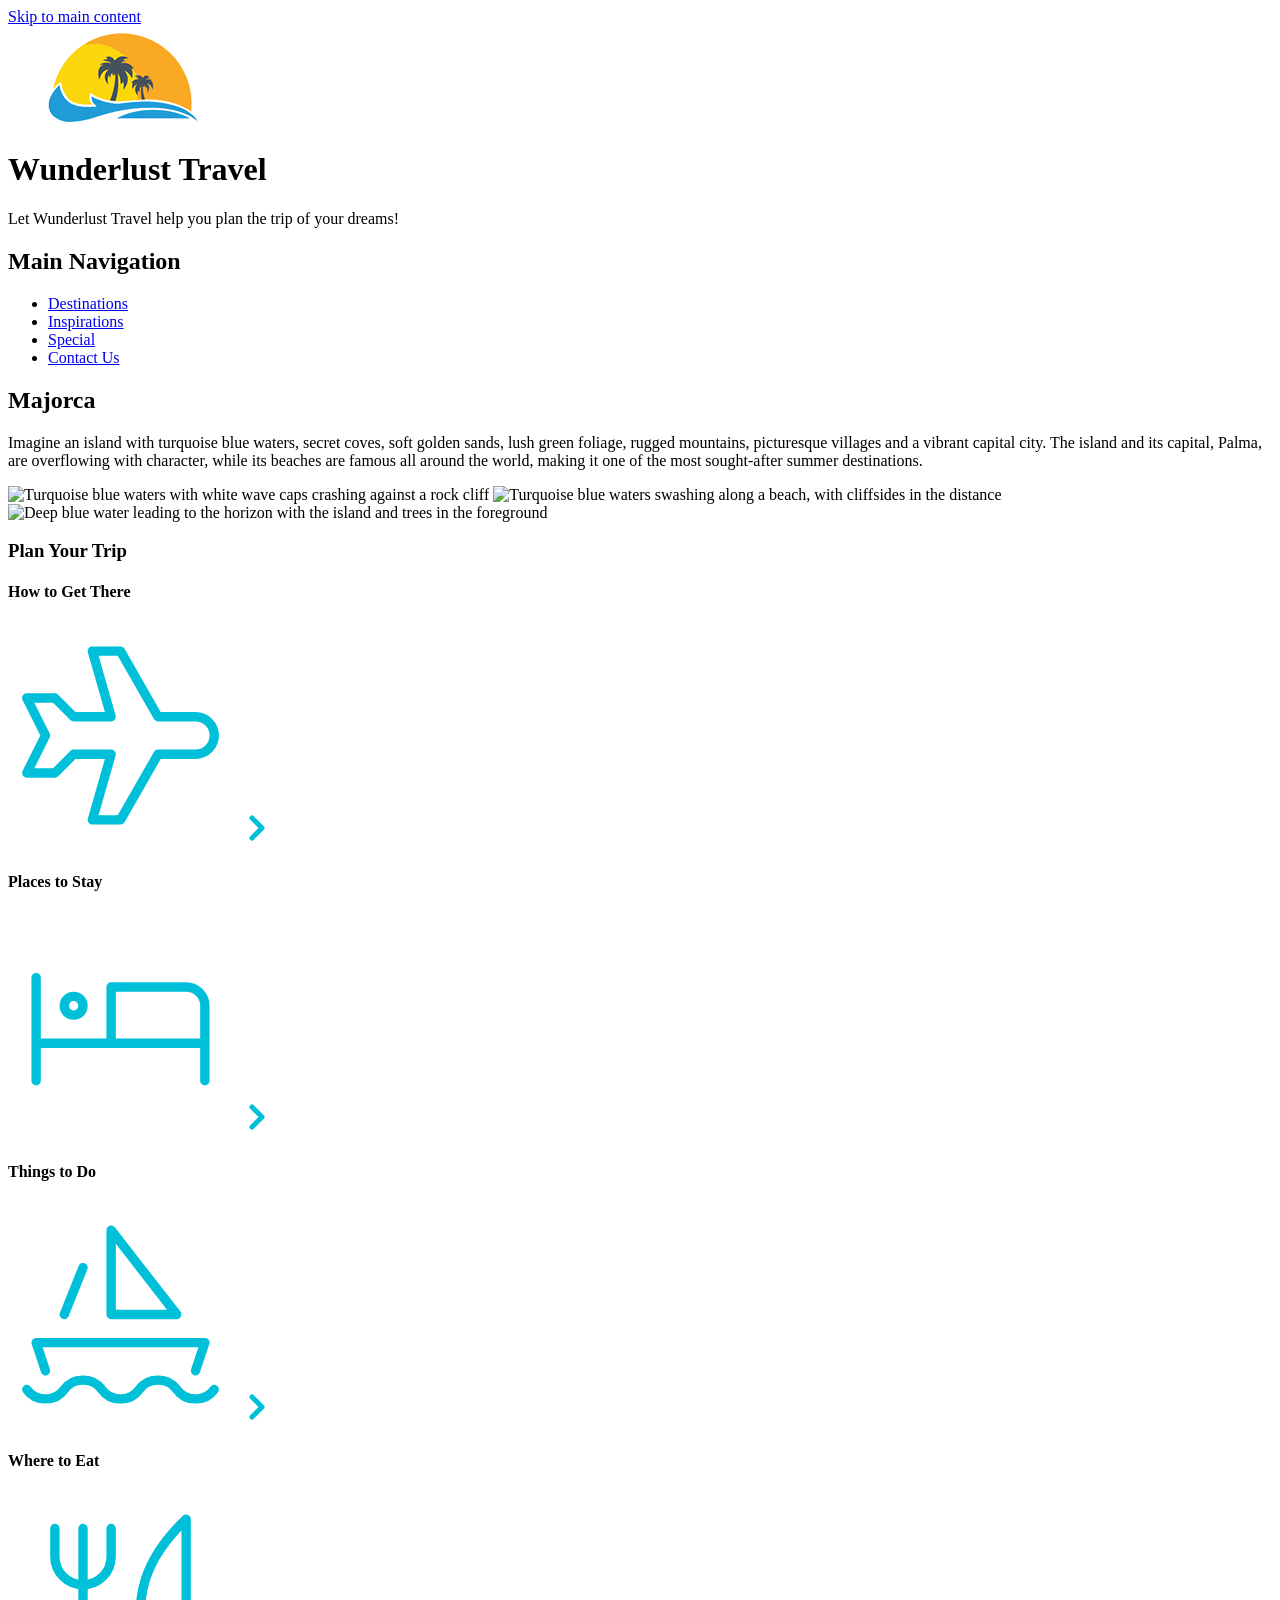
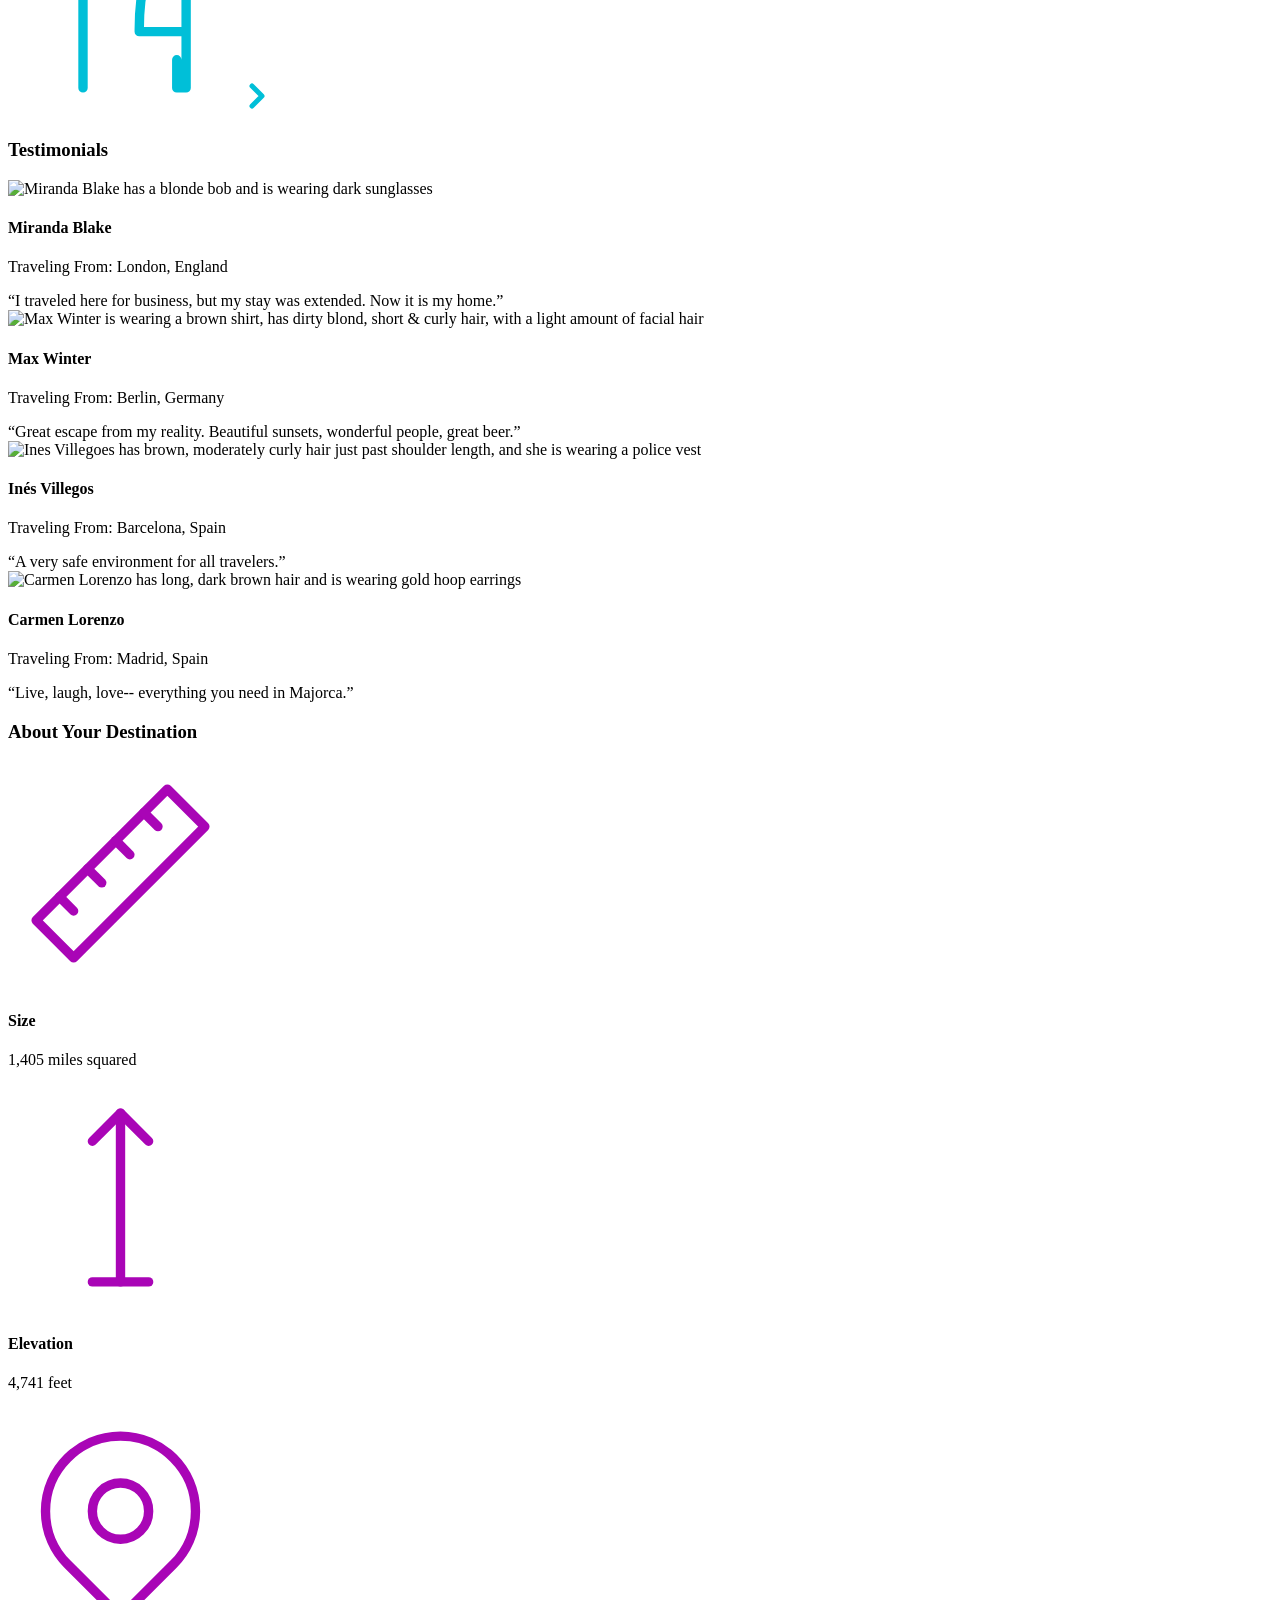
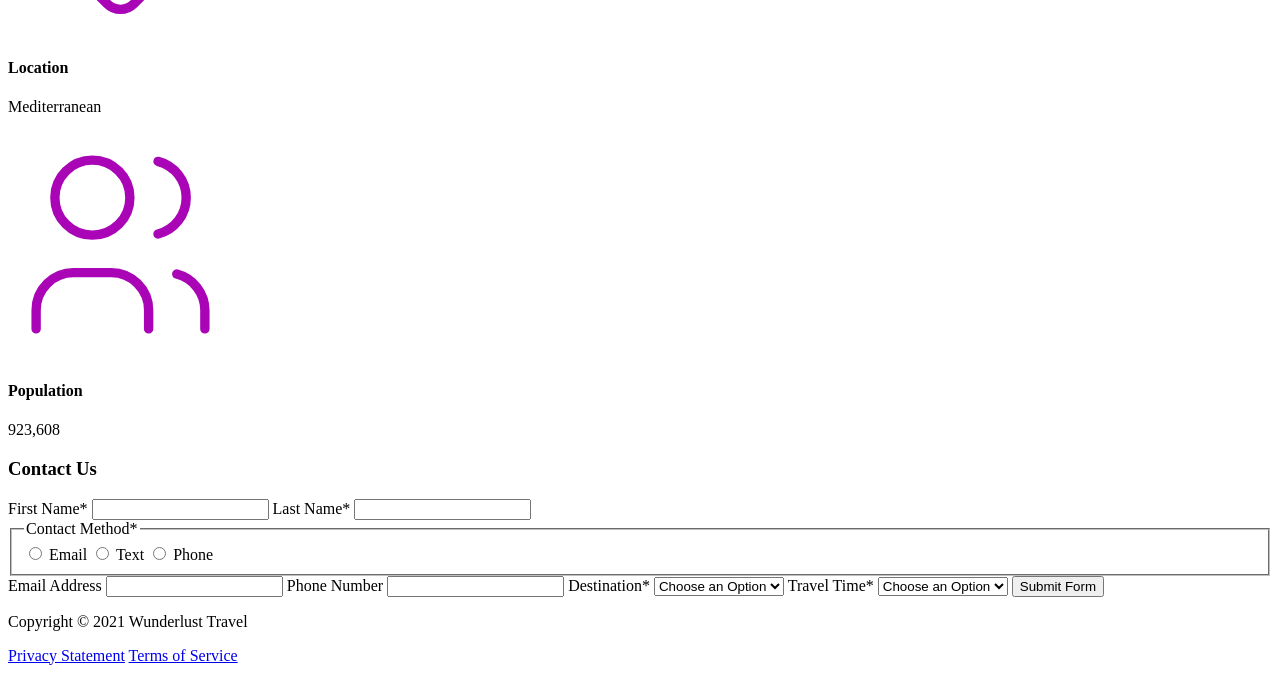
==== commit a5d40556: "Update index.html" ====
--- a/index.html
+++ b/index.html
@@ -2,13 +2,46 @@
 <html lang="en">
     <head>
 <!--         Add all required tags in the head here - meta tags for SEO, responsiveness, and with info about the page, etc., in addition to tags to create a card on Twitter with a large image and open graph tags to allow for sharing on other social media sites -->
+
+    <!--meta-->
+    <meta charset="UTF-8">
+    <meta name="viewport" content="width=device-width, initial-scale=1.0">
+    <meta name="robots" content="index, follow">
+
+    <meta name="title" content="An info page for Wundurlust Travel, an agency that provides details on vacation spots like Majorca Island.">
+    <meta name="author" content="GIT414">
+    <meta name="description" content="Wundurlust Travel">
+    <meta name="keywords" content="travel, testimonies, information, booking">
+    
+    <title>Wunderlust Travel</title>
+
+    <!--OG-->
+	<meta property="og:url" content="https://jrp428.github.io/wunderlust/">
+    <meta property="og:title" content="Wunderlust Travel">
+    <meta property="og:description" content="An info page for Wundurlust Travel, an agency that provides details on vacation spots like Majorca Island.">
+	<meta property="og:type" content="article">
+	<meta property="og:image" content="images/logo-L.png">
+
+    <!--twitter-->
+	<meta name="twitter:card" content="summary_large_image">
+    <meta property="twitter:url" content="https://jrp428.github.io/wunderlust/">
+	<meta name="twitter:name" content="@WundurlustTravel">
+	<meta name="twitter:title" content="Wunderlust Travel">
+	<meta name="twitter:description" content="The home page of Wundurlust Travel, a travel agency that provides details on vacation spots like Majorca Island.">
+	<meta name="twitter:image" content="images/logo-L.png">
+
+    <!--links-->
+	<script src="main.js"></script>
+	<link rel="stylesheet" href="styles.css">
+
     </head>
     <body>
 <!--         Reveiew the document and add the proper tags to all of the headings  throughout. Use the outline feature in the validator to ensure that these have been added correctly. See the image of the correct outline as a reference if you have questions 
 
 Also review the alt text on all of the images to ensure that it is descriptive and appropriate-->
         <header>
-            <img src="images/logo.png" alt="The Wunderlust logo shows blue waves and the outline of two palm trees against an orange sun">
+            <a href="#main" id="skiplink">Skip to main content</a><br>
+            <img src="images/logo-L.png" alt="The Wunderlust logo shows blue waves and the outline of two palm trees against an orange sun">
             <h1>Wunderlust Travel</h1>
             <p>Let Wunderlust Travel help you plan the trip of your dreams!</p>
             <nav>
@@ -21,7 +54,7 @@
                 </ul>
             </nav>
         </header>
-        <main>
+        <main id="main">
             <article>  
                 <h2>Majorca</h2>
                 <p>Imagine an island with turquoise blue waters, secret coves, soft golden sands, lush green foliage, rugged mountains, picturesque villages and a vibrant capital city. The island and its capital, Palma, are overflowing with character, while its beaches are famous all around the world, making it one of the most sought-after summer destinations.</p>
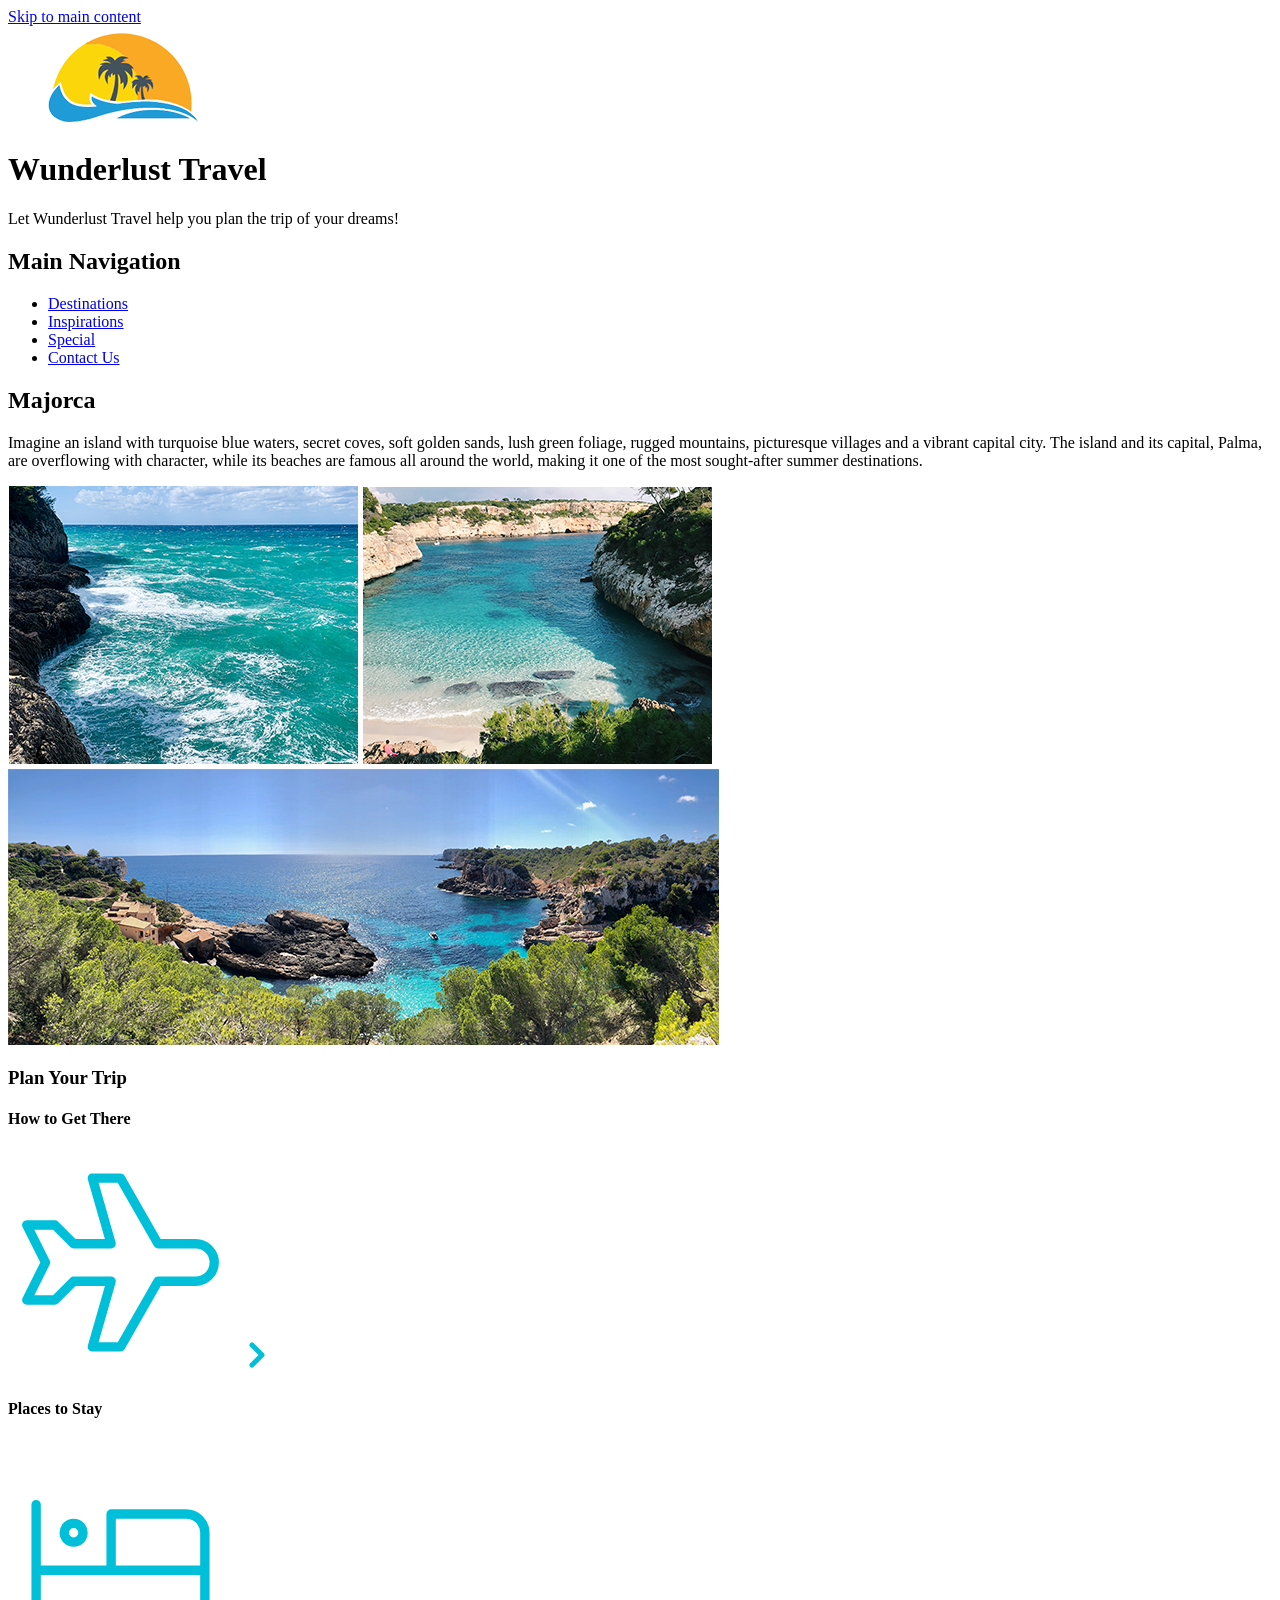
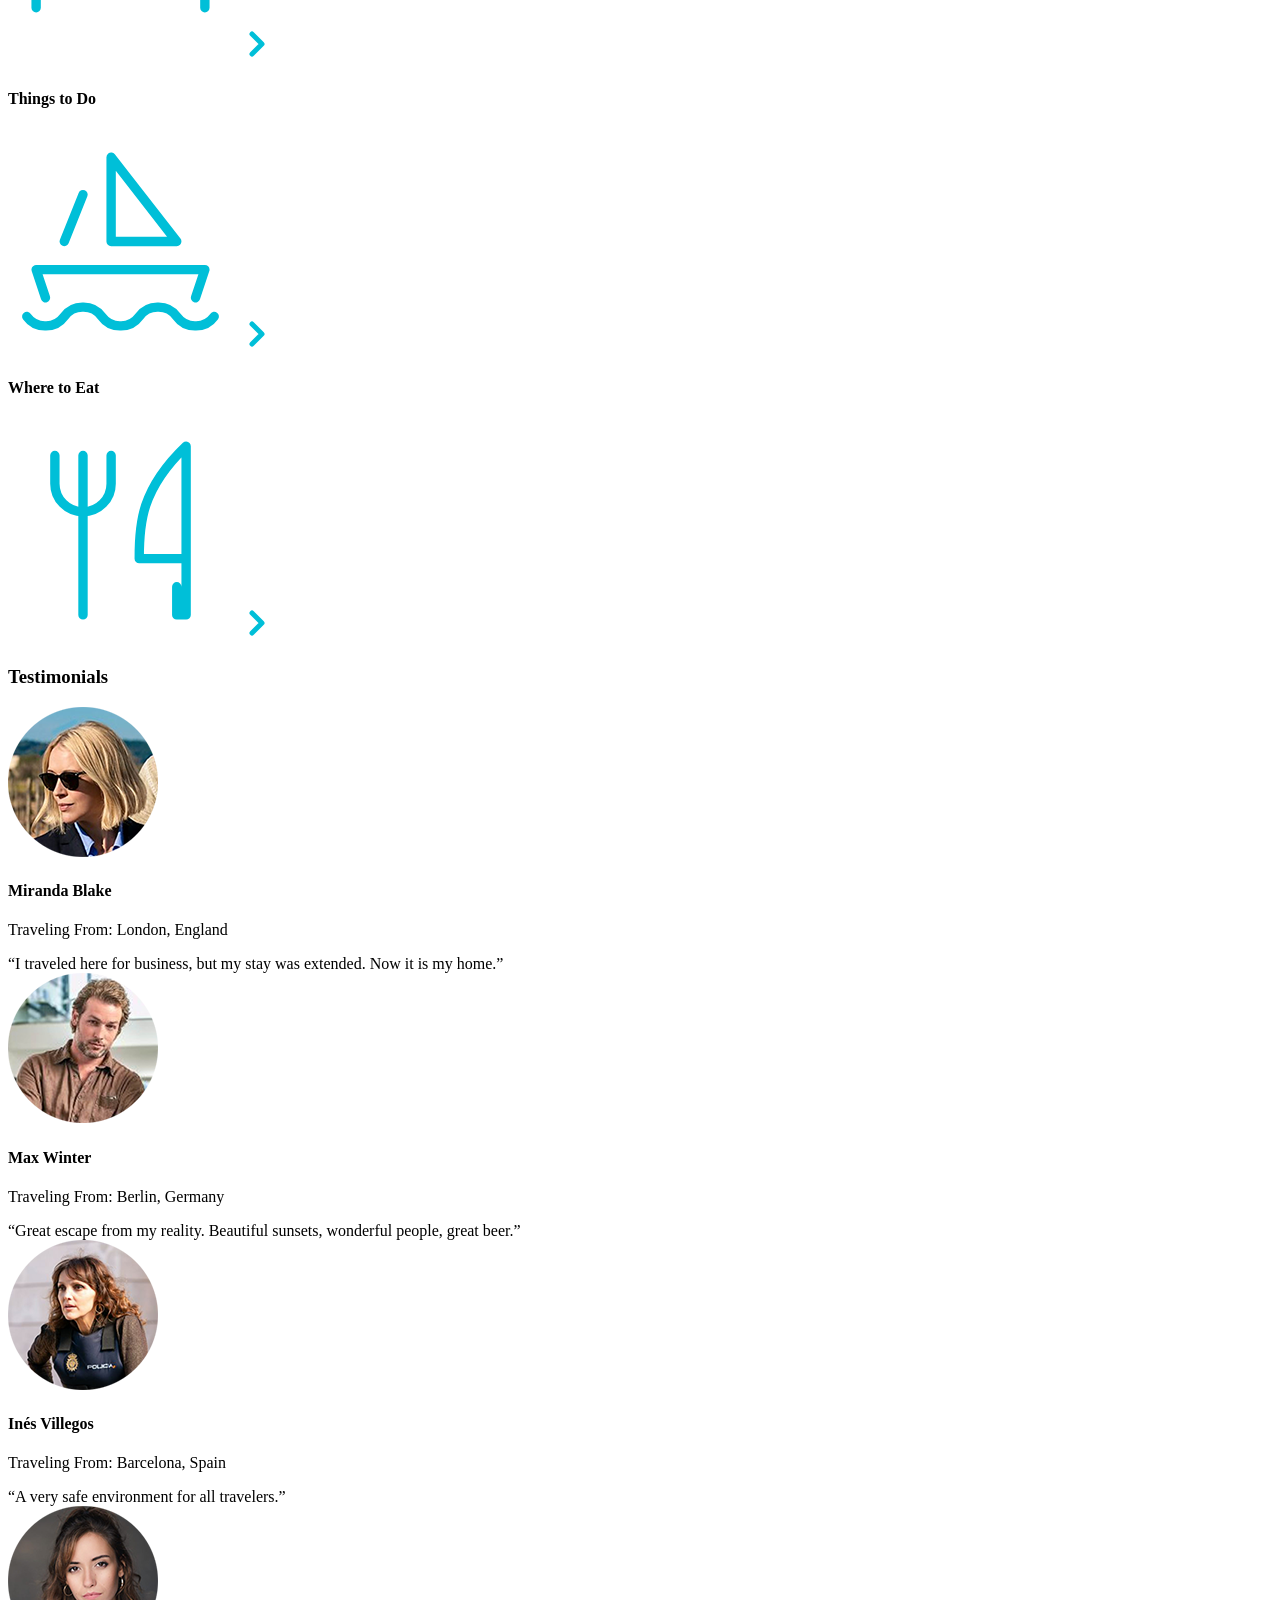
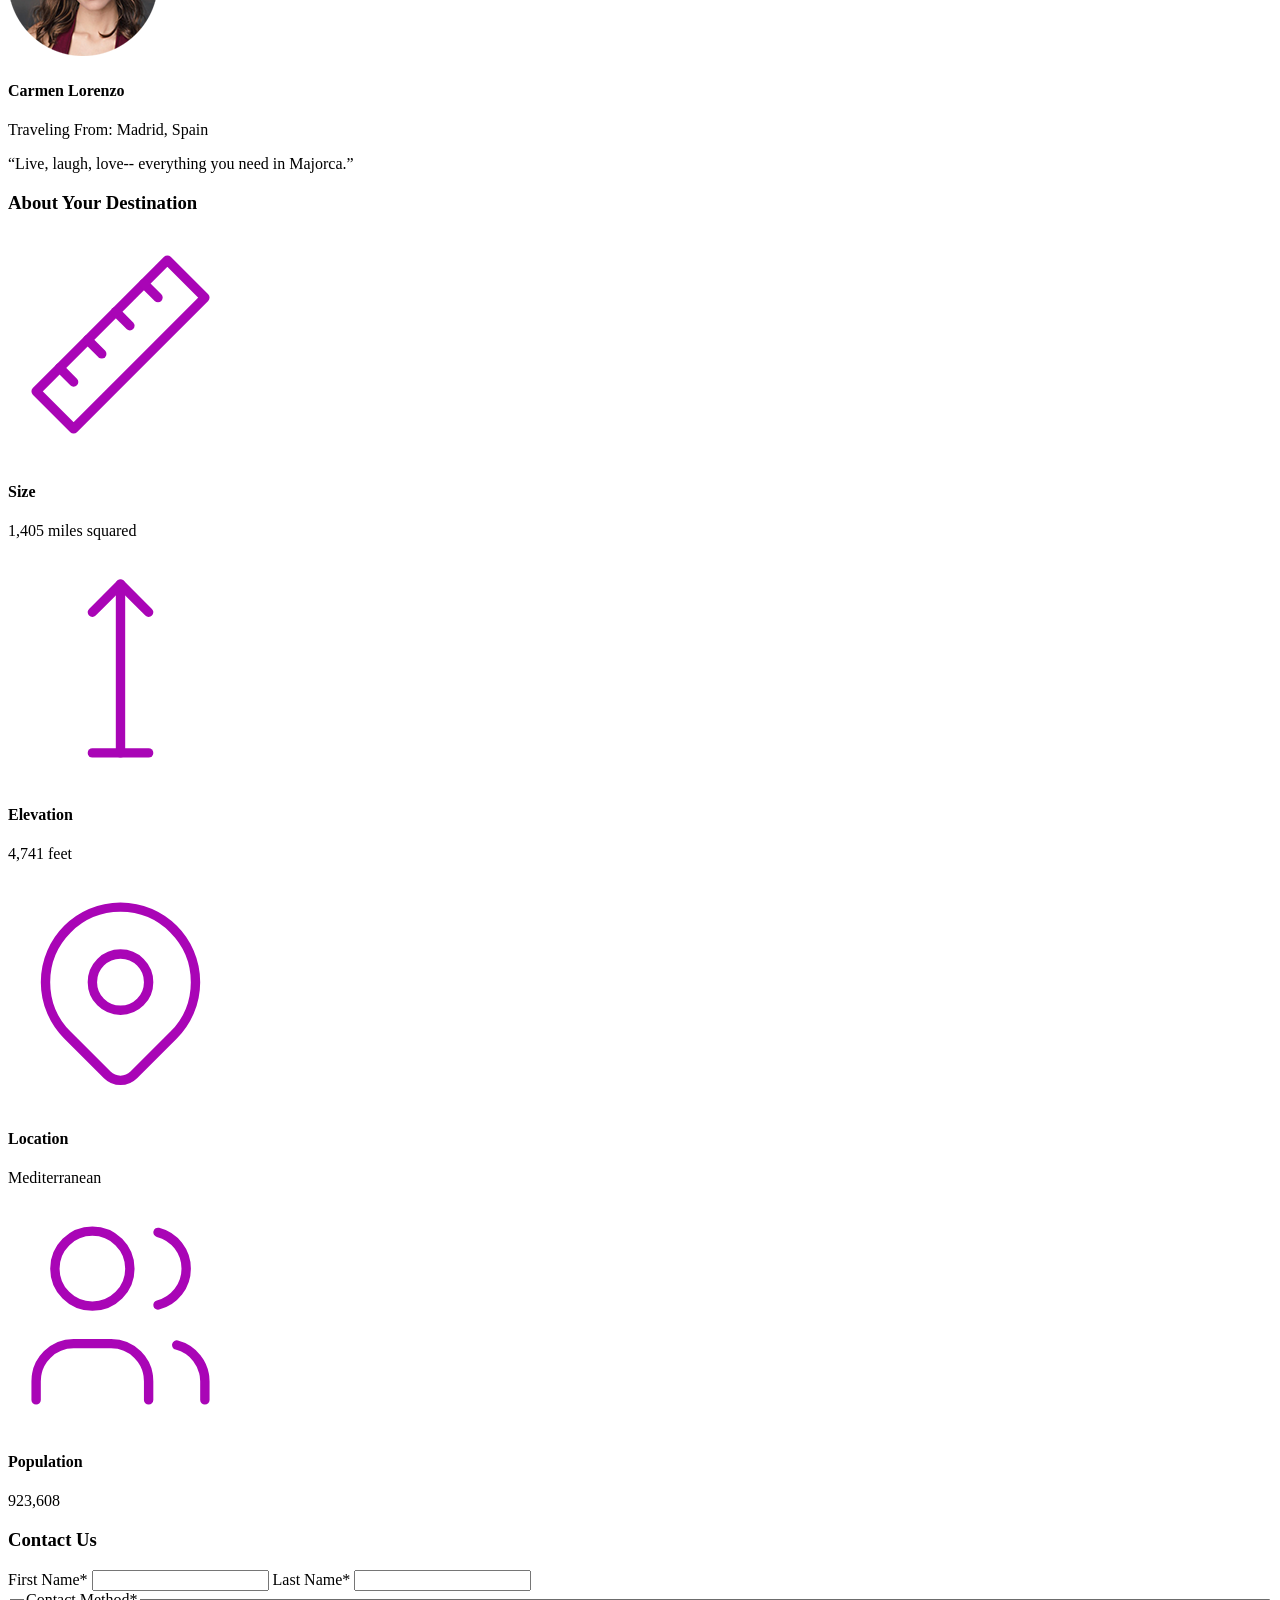
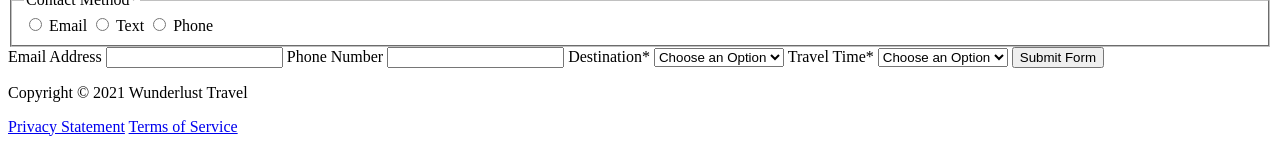
==== commit be4f1d7b: "Update index.html" ====
--- a/index.html
+++ b/index.html
@@ -12,7 +12,7 @@
     <meta name="author" content="GIT414">
     <meta name="description" content="Wundurlust Travel">
     <meta name="keywords" content="travel, testimonies, information, booking">
-    
+
     <title>Wunderlust Travel</title>
 
     <!--OG-->
@@ -58,9 +58,9 @@
             <article>  
                 <h2>Majorca</h2>
                 <p>Imagine an island with turquoise blue waters, secret coves, soft golden sands, lush green foliage, rugged mountains, picturesque villages and a vibrant capital city. The island and its capital, Palma, are overflowing with character, while its beaches are famous all around the world, making it one of the most sought-after summer destinations.</p>
-                <img src="images/majorca-waves-m.png" alt="Turquoise blue waters with white wave caps crashing against a rock cliff">
-                <img src="images/majorca-beach-m.png" alt="Turquoise blue waters swashing along a beach, with cliffsides in the distance">
-                <img src="images/majorca-cove-m.png" alt="Deep blue water leading to the horizon with the island and trees in the foreground">
+                <img src="images/majorca-waves-M.png" alt="Turquoise blue waters with white wave caps crashing against a rock cliff">
+                <img src="images/majorca-beach-M.png" alt="Turquoise blue waters swashing along a beach, with cliffsides in the distance">
+                <img src="images/majorca-cove-M.png" alt="Deep blue water leading to the horizon with the island and trees in the foreground">
                 <section>
                     <h3>Plan Your Trip</h3>
                     <section>
@@ -95,25 +95,25 @@
                 <section>
                     <h3>Testimonials</h3>
                     <section>
-                        <img src="images/miranda-blake-m.png" alt="Miranda Blake has a blonde bob and is wearing dark sunglasses">
+                        <img src="images/miranda-blake-M.png" alt="Miranda Blake has a blonde bob and is wearing dark sunglasses">
                         <h4>Miranda Blake</h4>
                         <p>Traveling From: London, England</p>
                         <q>I traveled here for business, but my stay was extended. Now it is my home.</q>
                     </section>
                     <section>
-                        <img src="images/max-winter-m.png" alt="Max Winter is wearing a brown shirt, has dirty blond, short & curly hair, with a light amount of facial hair">
+                        <img src="images/max-winter-M.png" alt="Max Winter is wearing a brown shirt, has dirty blond, short & curly hair, with a light amount of facial hair">
                         <h4>Max Winter</h4>
                         <p>Traveling From: Berlin, Germany</p>
                         <q>Great escape from my reality. Beautiful sunsets, wonderful people, great beer.</q>
                     </section>
                     <section>
-                        <img src="images/ines-villegoes-m.png" alt="Ines Villegoes has brown, moderately curly hair just past shoulder length, and she is wearing a police vest">
+                        <img src="images/ines-villegoes-M.png" alt="Ines Villegoes has brown, moderately curly hair just past shoulder length, and she is wearing a police vest">
                         <h4>Inés Villegos</h4>
                         <p>Traveling From: Barcelona, Spain</p>
                         <q>A very safe environment for all travelers.</q>
                     </section>
                     <section>
-                        <img src="images/carmen-lorenzo-m.png" alt="Carmen Lorenzo has long, dark brown hair and is wearing gold hoop earrings">
+                        <img src="images/carmen-lorenzo-M.png" alt="Carmen Lorenzo has long, dark brown hair and is wearing gold hoop earrings">
                         <h4>Carmen Lorenzo</h4>
                         <p>Traveling From: Madrid, Spain</p>
                         <q>Live, laugh, love-- everything you need in Majorca.</q>
